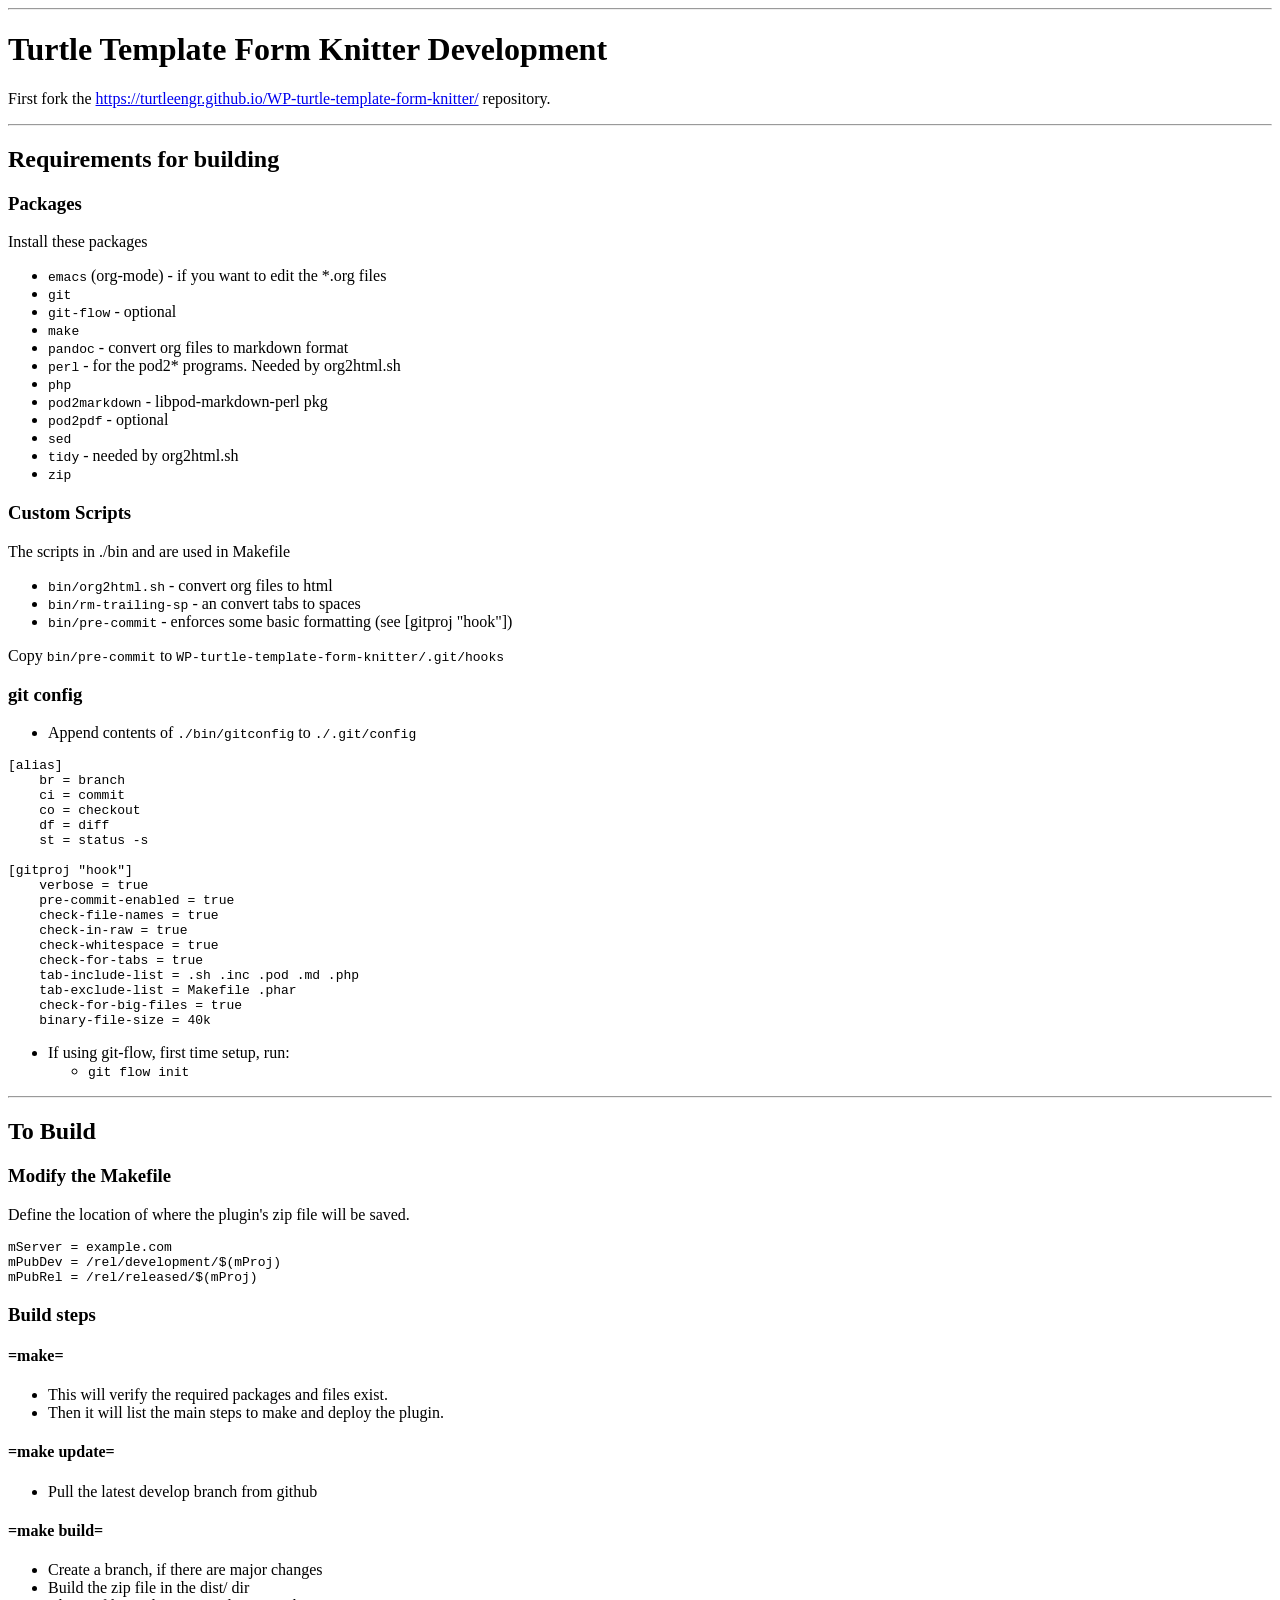
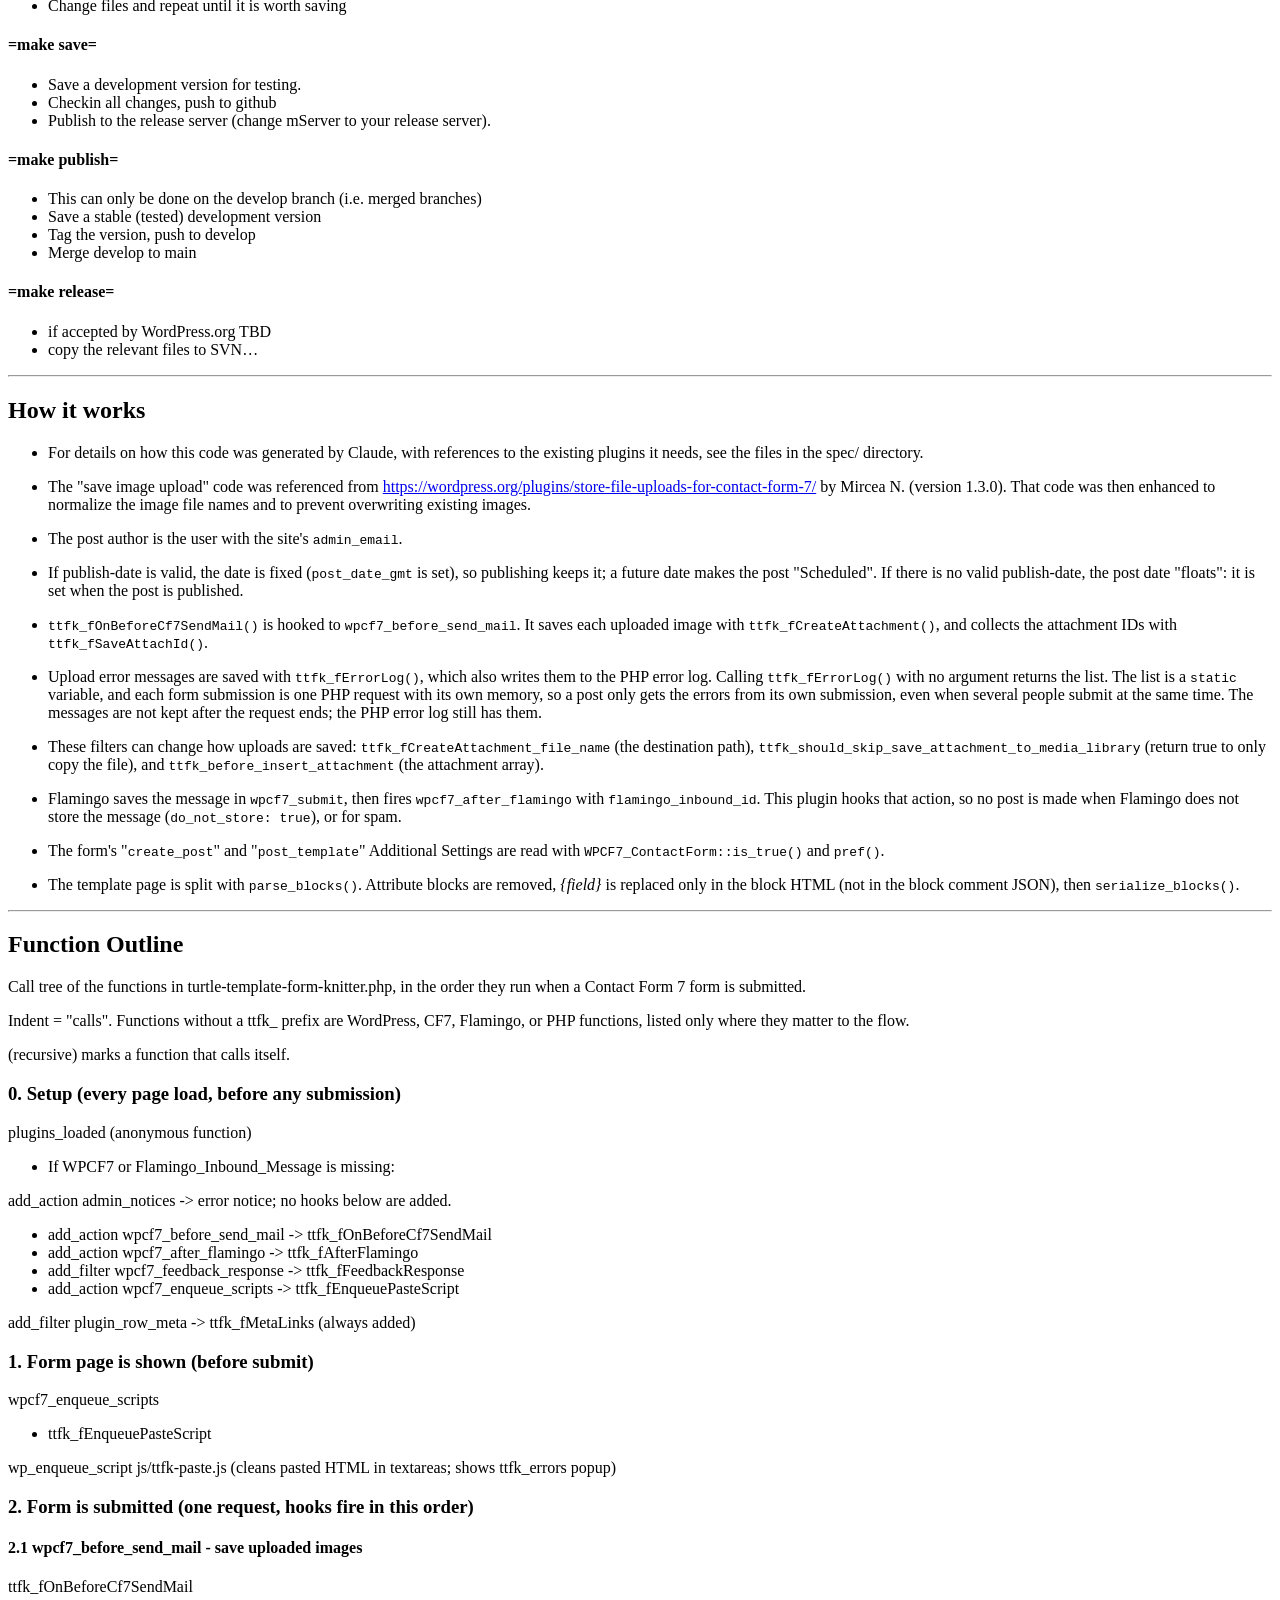
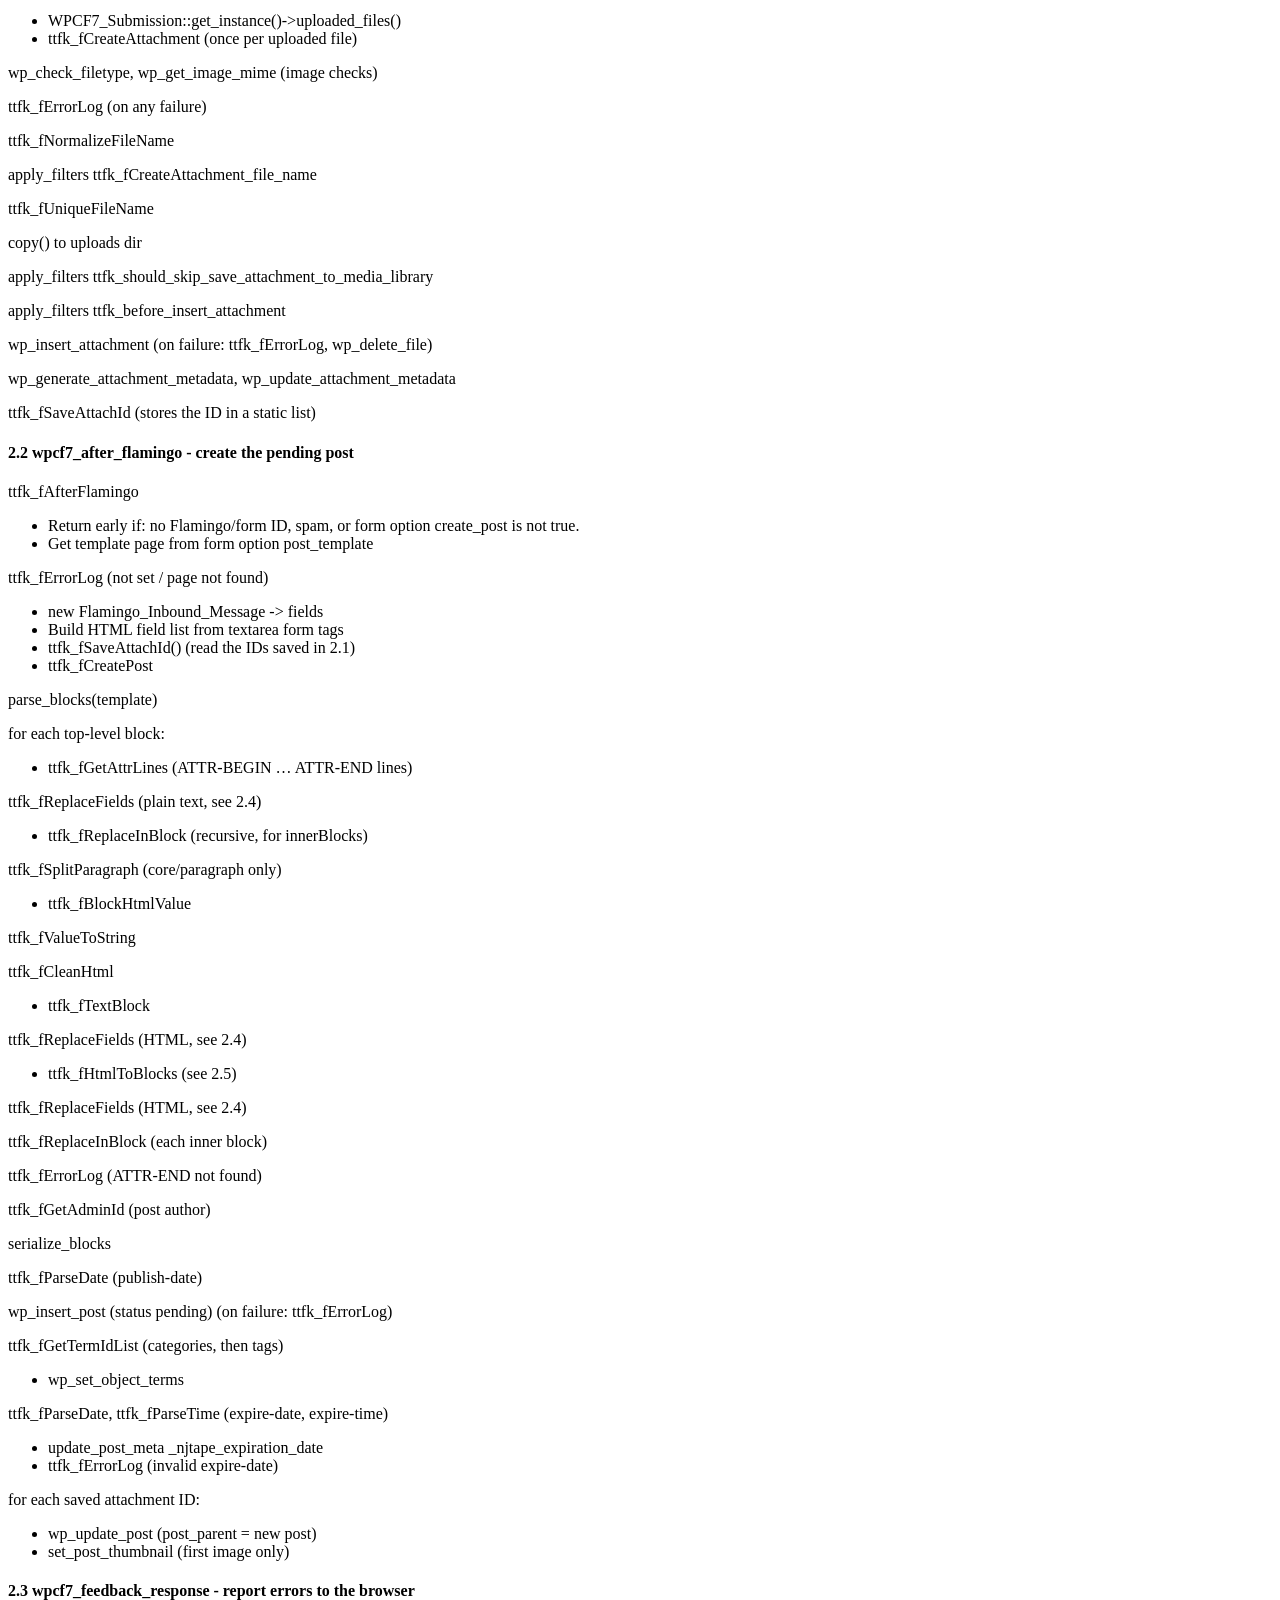
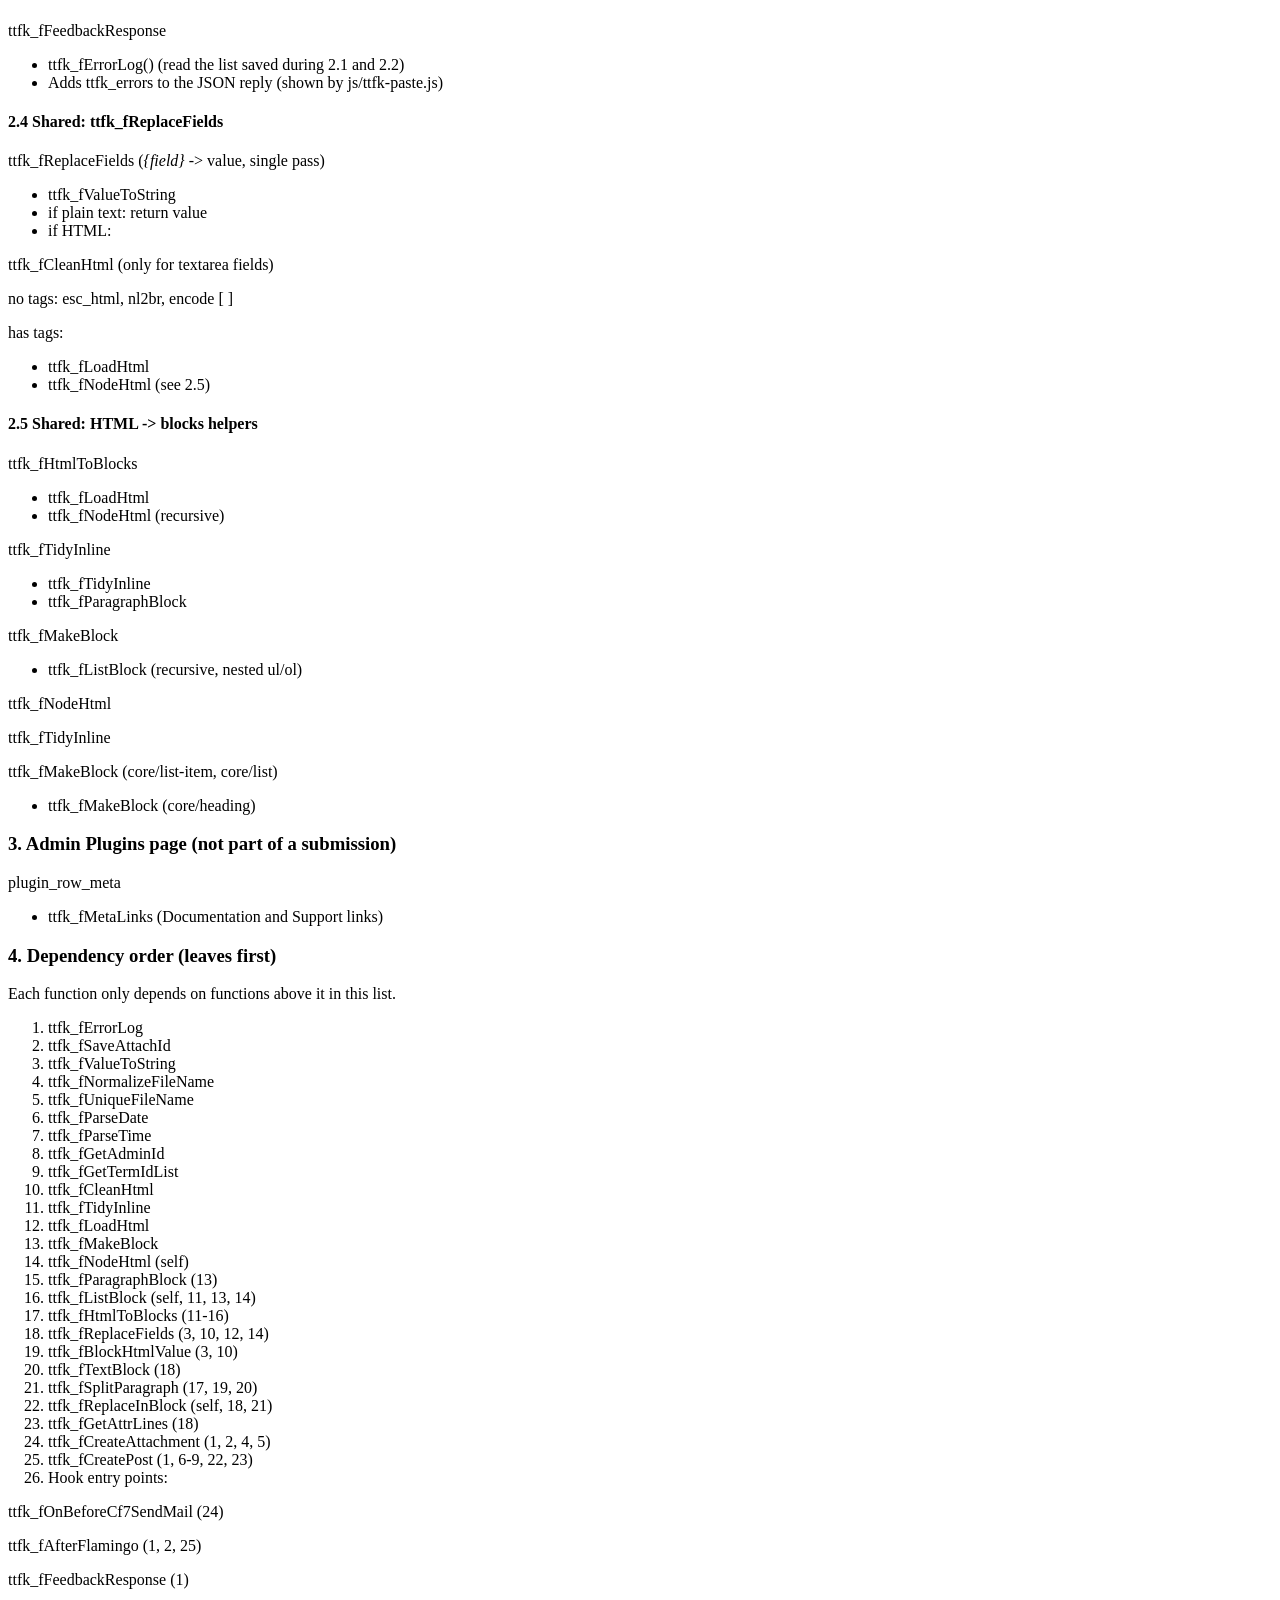
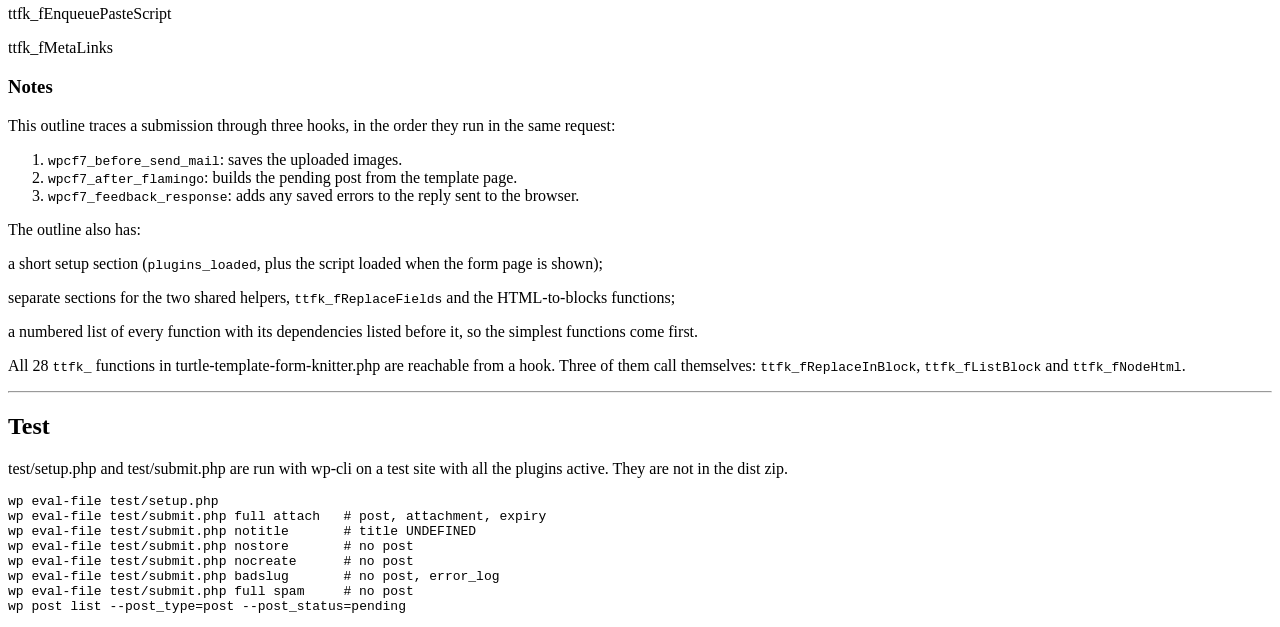
==== docs/development.html @ e7d30ec1 "Updated" ====
<!DOCTYPE html>
<html xmlns="http://www.w3.org/1999/xhtml">
<head>
  <meta http-equiv="Content-Type"
        content="text/html; charset=utf-8" />
  <title>Turtle Template Form Knitter Development</title>
  <link rel="stylesheet"
        href="doc.css" />
</head>
<body>
  <hr />
  <h1 id="turtle-template-form-knitter-development">Turtle Template Form Knitter Development</h1>
  <p>First fork the <a href=
  "https://turtleengr.github.io/WP-turtle-template-form-knitter/">https://turtleengr.github.io/WP-turtle-template-form-knitter/</a>
  repository.</p>
  <hr />
  <h2 id="requirements-for-building">Requirements for building</h2>
  <h3 id="packages">Packages</h3>
  <p>Install these packages</p>
  <ul>
    <li><code class="verbatim">emacs</code> (org-mode) - if you want to edit
    the *.org files</li>
    <li><code class="verbatim">git</code></li>
    <li><code class="verbatim">git-flow</code> - optional</li>
    <li><code class="verbatim">make</code></li>
    <li><code class="verbatim">pandoc</code> - convert org files to markdown
    format</li>
    <li><code class="verbatim">perl</code> - for the pod2* programs. Needed
    by org2html.sh</li>
    <li><code class="verbatim">php</code></li>
    <li><code class="verbatim">pod2markdown</code> - libpod-markdown-perl
    pkg</li>
    <li><code class="verbatim">pod2pdf</code> - optional</li>
    <li><code class="verbatim">sed</code></li>
    <li><code class="verbatim">tidy</code> - needed by org2html.sh</li>
    <li><code class="verbatim">zip</code></li>
  </ul>
  <h3 id="custom-scripts">Custom Scripts</h3>
  <p>The scripts in ./bin and are used in Makefile</p>
  <ul>
    <li><code class="verbatim">bin/org2html.sh</code> - convert org files to
    html</li>
    <li><code class="verbatim">bin/rm-trailing-sp</code> - an convert tabs to
    spaces</li>
    <li><code class="verbatim">bin/pre-commit</code> - enforces some basic
    formatting (see [gitproj "hook"])</li>
  </ul>
  <p>Copy <code class="verbatim">bin/pre-commit</code> to <code class=
  "verbatim">WP-turtle-template-form-knitter/.git/hooks</code></p>
  <h3 id="git-config">git config</h3>
  <ul>
    <li>Append contents of <code class="verbatim">./bin/gitconfig</code> to
    <code class="verbatim">./.git/config</code></li>
  </ul>
  <pre class="example"><code>[alias]
    br = branch
    ci = commit
    co = checkout
    df = diff
    st = status -s

[gitproj "hook"]
    verbose = true
    pre-commit-enabled = true
    check-file-names = true
    check-in-raw = true
    check-whitespace = true
    check-for-tabs = true
    tab-include-list = .sh .inc .pod .md .php
    tab-exclude-list = Makefile .phar
    check-for-big-files = true
    binary-file-size = 40k
</code></pre>
  <ul>
    <li>If using git-flow, first time setup, run:
      <ul>
        <li><code class="verbatim">git flow init</code></li>
      </ul>
    </li>
  </ul>
  <hr />
  <h2 id="to-build">To Build</h2>
  <h3 id="modify-the-makefile">Modify the Makefile</h3>
  <p>Define the location of where the plugin's zip file will be saved.</p>
  <pre class="example"><code>mServer = example.com
mPubDev = /rel/development/$(mProj)
mPubRel = /rel/released/$(mProj)
</code></pre>
  <h3 id="build-steps">Build steps</h3>
  <h4>=make=</h4>
  <ul>
    <li>This will verify the required packages and files exist.</li>
    <li>Then it will list the main steps to make and deploy the plugin.</li>
  </ul>
  <h4>=make update=</h4>
  <ul>
    <li>Pull the latest develop branch from github</li>
  </ul>
  <h4>=make build=</h4>
  <ul>
    <li>Create a branch, if there are major changes</li>
    <li>Build the zip file in the dist/ dir</li>
    <li>Change files and repeat until it is worth saving</li>
  </ul>
  <h4>=make save=</h4>
  <ul>
    <li>Save a development version for testing.</li>
    <li>Checkin all changes, push to github</li>
    <li>Publish to the release server (change mServer to your release
    server).</li>
  </ul>
  <h4>=make publish=</h4>
  <ul>
    <li>This can only be done on the develop branch (i.e. merged
    branches)</li>
    <li>Save a stable (tested) development version</li>
    <li>Tag the version, push to develop</li>
    <li>Merge develop to main</li>
  </ul>
  <h4>=make release=</h4>
  <ul>
    <li>if accepted by WordPress.org TBD</li>
    <li>copy the relevant files to SVN…</li>
  </ul>
  <hr />
  <h2 id="how-it-works">How it works</h2>
  <ul>
    <li>
      <p>For details on how this code was generated by Claude, with
      references to the existing plugins it needs, see the files in the spec/
      directory.</p>
    </li>
    <li>
      <p>The "save image upload" code was referenced from <a href=
      "https://wordpress.org/plugins/store-file-uploads-for-contact-form-7/">https://wordpress.org/plugins/store-file-uploads-for-contact-form-7/</a>
      by Mircea N. (version 1.3.0). That code was then enhanced to normalize
      the image file names and to prevent overwriting existing images.</p>
    </li>
    <li>
      <p>The post author is the user with the site's <code class=
      "verbatim">admin_email</code>.</p>
    </li>
    <li>
      <p>If publish-date is valid, the date is fixed (<code class=
      "verbatim">post_date_gmt</code> is set), so publishing keeps it; a
      future date makes the post "Scheduled". If there is no valid
      publish-date, the post date "floats": it is set when the post is
      published.</p>
    </li>
    <li>
      <p><code class="verbatim">ttfk_fOnBeforeCf7SendMail()</code> is hooked
      to <code class="verbatim">wpcf7_before_send_mail</code>. It saves each
      uploaded image with <code class=
      "verbatim">ttfk_fCreateAttachment()</code>, and collects the attachment
      IDs with <code class="verbatim">ttfk_fSaveAttachId()</code>.</p>
    </li>
    <li>
      <p>Upload error messages are saved with <code class=
      "verbatim">ttfk_fErrorLog()</code>, which also writes them to the PHP
      error log. Calling <code class="verbatim">ttfk_fErrorLog()</code> with
      no argument returns the list. The list is a <code class=
      "verbatim">static</code> variable, and each form submission is one PHP
      request with its own memory, so a post only gets the errors from its
      own submission, even when several people submit at the same time. The
      messages are not kept after the request ends; the PHP error log still
      has them.</p>
    </li>
    <li>
      <p>These filters can change how uploads are saved: <code class=
      "verbatim">ttfk_fCreateAttachment_file_name</code> (the destination
      path), <code class=
      "verbatim">ttfk_should_skip_save_attachment_to_media_library</code>
      (return true to only copy the file), and <code class=
      "verbatim">ttfk_before_insert_attachment</code> (the attachment
      array).</p>
    </li>
    <li>
      <p>Flamingo saves the message in <code class=
      "verbatim">wpcf7_submit</code>, then fires <code class=
      "verbatim">wpcf7_after_flamingo</code> with <code class=
      "verbatim">flamingo_inbound_id</code>. This plugin hooks that action,
      so no post is made when Flamingo does not store the message
      (<code class="verbatim">do_not_store: true</code>), or for spam.</p>
    </li>
    <li>
      <p>The form's "<code class="verbatim">create_post</code>" and
      "<code class="verbatim">post_template</code>" Additional Settings are
      read with <code class="verbatim">WPCF7_ContactForm::is_true()</code>
      and <code class="verbatim">pref()</code>.</p>
    </li>
    <li>
      <p>The template page is split with <code class=
      "verbatim">parse_blocks()</code>. Attribute blocks are removed,
      <cite>{field}</cite> is replaced only in the block HTML (not in the
      block comment JSON), then <code class=
      "verbatim">serialize_blocks()</code>.</p>
    </li>
  </ul>
  <hr />
  <h2 id="function-outline">Function Outline</h2>
  <p>Call tree of the functions in turtle-template-form-knitter.php, in the order they run
  when a Contact Form 7 form is submitted.</p>
  <p>Indent = "calls". Functions without a ttfk_ prefix are WordPress, CF7,
  Flamingo, or PHP functions, listed only where they matter to the flow.</p>
  <p>(recursive) marks a function that calls itself.</p>
  <h3 id="setup-every-page-load-before-any-submission">0. Setup (every page
  load, before any submission)</h3>
  <p>plugins_loaded (anonymous function)</p>
  <ul>
    <li>If WPCF7 or Flamingo_Inbound_Message is missing:</li>
  </ul>
  <p>add_action admin_notices -&gt; error notice; no hooks below are
  added.</p>
  <ul>
    <li>add_action wpcf7_before_send_mail -&gt;
    ttfk_fOnBeforeCf7SendMail</li>
    <li>add_action wpcf7_after_flamingo -&gt; ttfk_fAfterFlamingo</li>
    <li>add_filter wpcf7_feedback_response -&gt; ttfk_fFeedbackResponse</li>
    <li>add_action wpcf7_enqueue_scripts -&gt; ttfk_fEnqueuePasteScript</li>
  </ul>
  <p>add_filter plugin_row_meta -&gt; ttfk_fMetaLinks (always added)</p>
  <h3 id="form-page-is-shown-before-submit">1. Form page is shown (before
  submit)</h3>
  <p>wpcf7_enqueue_scripts</p>
  <ul>
    <li>ttfk_fEnqueuePasteScript</li>
  </ul>
  <p>wp_enqueue_script js/ttfk-paste.js (cleans pasted HTML in textareas;
  shows ttfk_errors popup)</p>
  <h3 id="form-is-submitted-one-request-hooks-fire-in-this-order">2. Form is
  submitted (one request, hooks fire in this order)</h3>
  <h4>2.1 wpcf7_before_send_mail - save uploaded images</h4>
  <p>ttfk_fOnBeforeCf7SendMail</p>
  <ul>
    <li>WPCF7_Submission::get_instance()-&gt;uploaded_files()</li>
    <li>ttfk_fCreateAttachment (once per uploaded file)</li>
  </ul>
  <p>wp_check_filetype, wp_get_image_mime (image checks)</p>
  <p>ttfk_fErrorLog (on any failure)</p>
  <p>ttfk_fNormalizeFileName</p>
  <p>apply_filters ttfk_fCreateAttachment_file_name</p>
  <p>ttfk_fUniqueFileName</p>
  <p>copy() to uploads dir</p>
  <p>apply_filters ttfk_should_skip_save_attachment_to_media_library</p>
  <p>apply_filters ttfk_before_insert_attachment</p>
  <p>wp_insert_attachment (on failure: ttfk_fErrorLog, wp_delete_file)</p>
  <p>wp_generate_attachment_metadata, wp_update_attachment_metadata</p>
  <p>ttfk_fSaveAttachId (stores the ID in a static list)</p>
  <h4>2.2 wpcf7_after_flamingo - create the pending post</h4>
  <p>ttfk_fAfterFlamingo</p>
  <ul>
    <li>Return early if: no Flamingo/form ID, spam, or form option
    create_post is not true.</li>
    <li>Get template page from form option post_template</li>
  </ul>
  <p>ttfk_fErrorLog (not set / page not found)</p>
  <ul>
    <li>new Flamingo_Inbound_Message -&gt; fields</li>
    <li>Build HTML field list from textarea form tags</li>
    <li>ttfk_fSaveAttachId() (read the IDs saved in 2.1)</li>
    <li>ttfk_fCreatePost</li>
  </ul>
  <p>parse_blocks(template)</p>
  <p>for each top-level block:</p>
  <ul>
    <li>ttfk_fGetAttrLines (ATTR-BEGIN … ATTR-END lines)</li>
  </ul>
  <p>ttfk_fReplaceFields (plain text, see 2.4)</p>
  <ul>
    <li>ttfk_fReplaceInBlock (recursive, for innerBlocks)</li>
  </ul>
  <p>ttfk_fSplitParagraph (core/paragraph only)</p>
  <ul>
    <li>ttfk_fBlockHtmlValue</li>
  </ul>
  <p>ttfk_fValueToString</p>
  <p>ttfk_fCleanHtml</p>
  <ul>
    <li>ttfk_fTextBlock</li>
  </ul>
  <p>ttfk_fReplaceFields (HTML, see 2.4)</p>
  <ul>
    <li>ttfk_fHtmlToBlocks (see 2.5)</li>
  </ul>
  <p>ttfk_fReplaceFields (HTML, see 2.4)</p>
  <p>ttfk_fReplaceInBlock (each inner block)</p>
  <p>ttfk_fErrorLog (ATTR-END not found)</p>
  <p>ttfk_fGetAdminId (post author)</p>
  <p>serialize_blocks</p>
  <p>ttfk_fParseDate (publish-date)</p>
  <p>wp_insert_post (status pending) (on failure: ttfk_fErrorLog)</p>
  <p>ttfk_fGetTermIdList (categories, then tags)</p>
  <ul>
    <li>wp_set_object_terms</li>
  </ul>
  <p>ttfk_fParseDate, ttfk_fParseTime (expire-date, expire-time)</p>
  <ul>
    <li>update_post_meta _njtape_expiration_date</li>
    <li>ttfk_fErrorLog (invalid expire-date)</li>
  </ul>
  <p>for each saved attachment ID:</p>
  <ul>
    <li>wp_update_post (post_parent = new post)</li>
    <li>set_post_thumbnail (first image only)</li>
  </ul>
  <h4>2.3 wpcf7_feedback_response - report errors to the browser</h4>
  <p>ttfk_fFeedbackResponse</p>
  <ul>
    <li>ttfk_fErrorLog() (read the list saved during 2.1 and 2.2)</li>
    <li>Adds ttfk_errors to the JSON reply (shown by js/ttfk-paste.js)</li>
  </ul>
  <h4>2.4 Shared: ttfk_fReplaceFields</h4>
  <p>ttfk_fReplaceFields (<cite>{field}</cite> -&gt; value, single pass)</p>
  <ul>
    <li>ttfk_fValueToString</li>
    <li>if plain text: return value</li>
    <li>if HTML:</li>
  </ul>
  <p>ttfk_fCleanHtml (only for textarea fields)</p>
  <p>no tags: esc_html, nl2br, encode [ ]</p>
  <p>has tags:</p>
  <ul>
    <li>ttfk_fLoadHtml</li>
    <li>ttfk_fNodeHtml (see 2.5)</li>
  </ul>
  <h4>2.5 Shared: HTML -&gt; blocks helpers</h4>
  <p>ttfk_fHtmlToBlocks</p>
  <ul>
    <li>ttfk_fLoadHtml</li>
    <li>ttfk_fNodeHtml (recursive)</li>
  </ul>
  <p>ttfk_fTidyInline</p>
  <ul>
    <li>ttfk_fTidyInline</li>
    <li>ttfk_fParagraphBlock</li>
  </ul>
  <p>ttfk_fMakeBlock</p>
  <ul>
    <li>ttfk_fListBlock (recursive, nested ul/ol)</li>
  </ul>
  <p>ttfk_fNodeHtml</p>
  <p>ttfk_fTidyInline</p>
  <p>ttfk_fMakeBlock (core/list-item, core/list)</p>
  <ul>
    <li>ttfk_fMakeBlock (core/heading)</li>
  </ul>
  <h3 id="admin-plugins-page-not-part-of-a-submission">3. Admin Plugins page
  (not part of a submission)</h3>
  <p>plugin_row_meta</p>
  <ul>
    <li>ttfk_fMetaLinks (Documentation and Support links)</li>
  </ul>
  <h3 id="dependency-order-leaves-first">4. Dependency order (leaves
  first)</h3>
  <p>Each function only depends on functions above it in this list.</p>
  <ol>
    <li>ttfk_fErrorLog</li>
    <li>ttfk_fSaveAttachId</li>
    <li>ttfk_fValueToString</li>
    <li>ttfk_fNormalizeFileName</li>
    <li>ttfk_fUniqueFileName</li>
    <li>ttfk_fParseDate</li>
    <li>ttfk_fParseTime</li>
    <li>ttfk_fGetAdminId</li>
    <li>ttfk_fGetTermIdList</li>
    <li>ttfk_fCleanHtml</li>
    <li>ttfk_fTidyInline</li>
    <li>ttfk_fLoadHtml</li>
    <li>ttfk_fMakeBlock</li>
    <li>ttfk_fNodeHtml (self)</li>
    <li>ttfk_fParagraphBlock (13)</li>
    <li>ttfk_fListBlock (self, 11, 13, 14)</li>
    <li>ttfk_fHtmlToBlocks (11-16)</li>
    <li>ttfk_fReplaceFields (3, 10, 12, 14)</li>
    <li>ttfk_fBlockHtmlValue (3, 10)</li>
    <li>ttfk_fTextBlock (18)</li>
    <li>ttfk_fSplitParagraph (17, 19, 20)</li>
    <li>ttfk_fReplaceInBlock (self, 18, 21)</li>
    <li>ttfk_fGetAttrLines (18)</li>
    <li>ttfk_fCreateAttachment (1, 2, 4, 5)</li>
    <li>ttfk_fCreatePost (1, 6-9, 22, 23)</li>
    <li>Hook entry points:</li>
  </ol>
  <p>ttfk_fOnBeforeCf7SendMail (24)</p>
  <p>ttfk_fAfterFlamingo (1, 2, 25)</p>
  <p>ttfk_fFeedbackResponse (1)</p>
  <p>ttfk_fEnqueuePasteScript</p>
  <p>ttfk_fMetaLinks</p>
  <h3 id="notes">Notes</h3>
  <p>This outline traces a submission through three hooks, in the order they
  run in the same request:</p>
  <ol>
    <li><code class="verbatim">wpcf7_before_send_mail</code>: saves the
    uploaded images.</li>
    <li><code class="verbatim">wpcf7_after_flamingo</code>: builds the
    pending post from the template page.</li>
    <li><code class="verbatim">wpcf7_feedback_response</code>: adds any saved
    errors to the reply sent to the browser.</li>
  </ol>
  <p>The outline also has:</p>
  <p>a short setup section (<code class="verbatim">plugins_loaded</code>,
  plus the script loaded when the form page is shown);</p>
  <p>separate sections for the two shared helpers, <code class=
  "verbatim">ttfk_fReplaceFields</code> and the HTML-to-blocks functions;</p>
  <p>a numbered list of every function with its dependencies listed before
  it, so the simplest functions come first.</p>
  <p>All 28 <code class="verbatim">ttfk_</code> functions in
  turtle-template-form-knitter.php are reachable from a hook. Three of them call
  themselves: <code class="verbatim">ttfk_fReplaceInBlock</code>,
  <code class="verbatim">ttfk_fListBlock</code> and <code class=
  "verbatim">ttfk_fNodeHtml</code>.</p>
  <hr />
  <h2 id="test">Test</h2>
  <p>test/setup.php and test/submit.php are run with wp-cli on a test site
  with all the plugins active. They are not in the dist zip.</p>
  <div class="sourceCode"
       id="cb3">
    <pre class="sourceCode bash"><code class="sourceCode bash"><span id=
    "cb3-1"><a href="#cb3-1"
   aria-hidden="true"
   tabindex="-1"></a><span class=
   "ex">wp</span> eval-file test/setup.php</span>
<span id="cb3-2"><a href="#cb3-2"
   aria-hidden="true"
   tabindex="-1"></a><span class=
   "ex">wp</span> eval-file test/submit.php full attach   <span class=
   "co"># post, attachment, expiry</span></span>
<span id="cb3-3"><a href="#cb3-3"
   aria-hidden="true"
   tabindex="-1"></a><span class=
   "ex">wp</span> eval-file test/submit.php notitle       <span class=
   "co"># title UNDEFINED</span></span>
<span id="cb3-4"><a href="#cb3-4"
   aria-hidden="true"
   tabindex="-1"></a><span class=
   "ex">wp</span> eval-file test/submit.php nostore       <span class=
   "co"># no post</span></span>
<span id="cb3-5"><a href="#cb3-5"
   aria-hidden="true"
   tabindex="-1"></a><span class=
   "ex">wp</span> eval-file test/submit.php nocreate      <span class=
   "co"># no post</span></span>
<span id="cb3-6"><a href="#cb3-6"
   aria-hidden="true"
   tabindex="-1"></a><span class=
   "ex">wp</span> eval-file test/submit.php badslug       <span class=
   "co"># no post, error_log</span></span>
<span id="cb3-7"><a href="#cb3-7"
   aria-hidden="true"
   tabindex="-1"></a><span class=
   "ex">wp</span> eval-file test/submit.php full spam     <span class=
   "co"># no post</span></span>
<span id="cb3-8"><a href="#cb3-8"
   aria-hidden="true"
   tabindex="-1"></a><span class="ex">wp</span> post list <span class=
   "at">--post_type</span><span class="op">=</span>post <span class=
   "at">--post_status</span><span class=
   "op">=</span>pending</span></code></pre>
  </div>
</body>
</html>
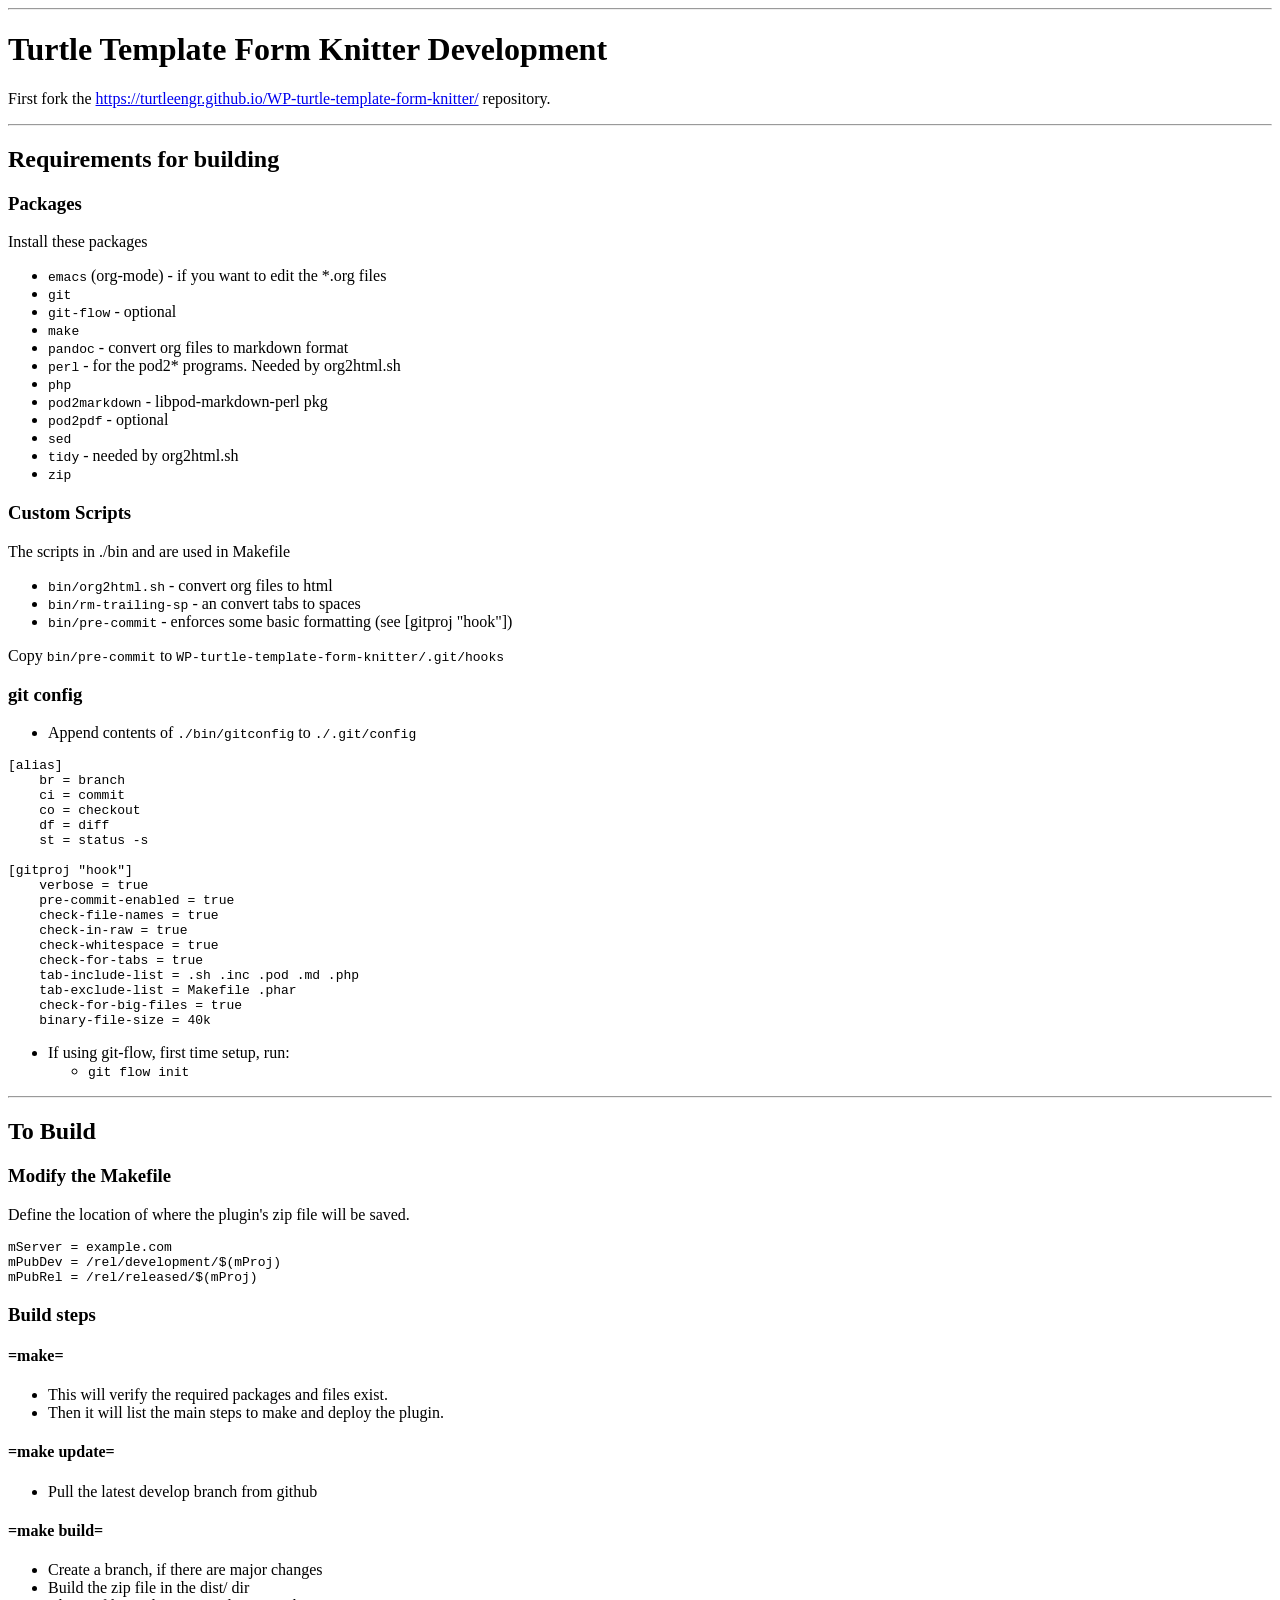
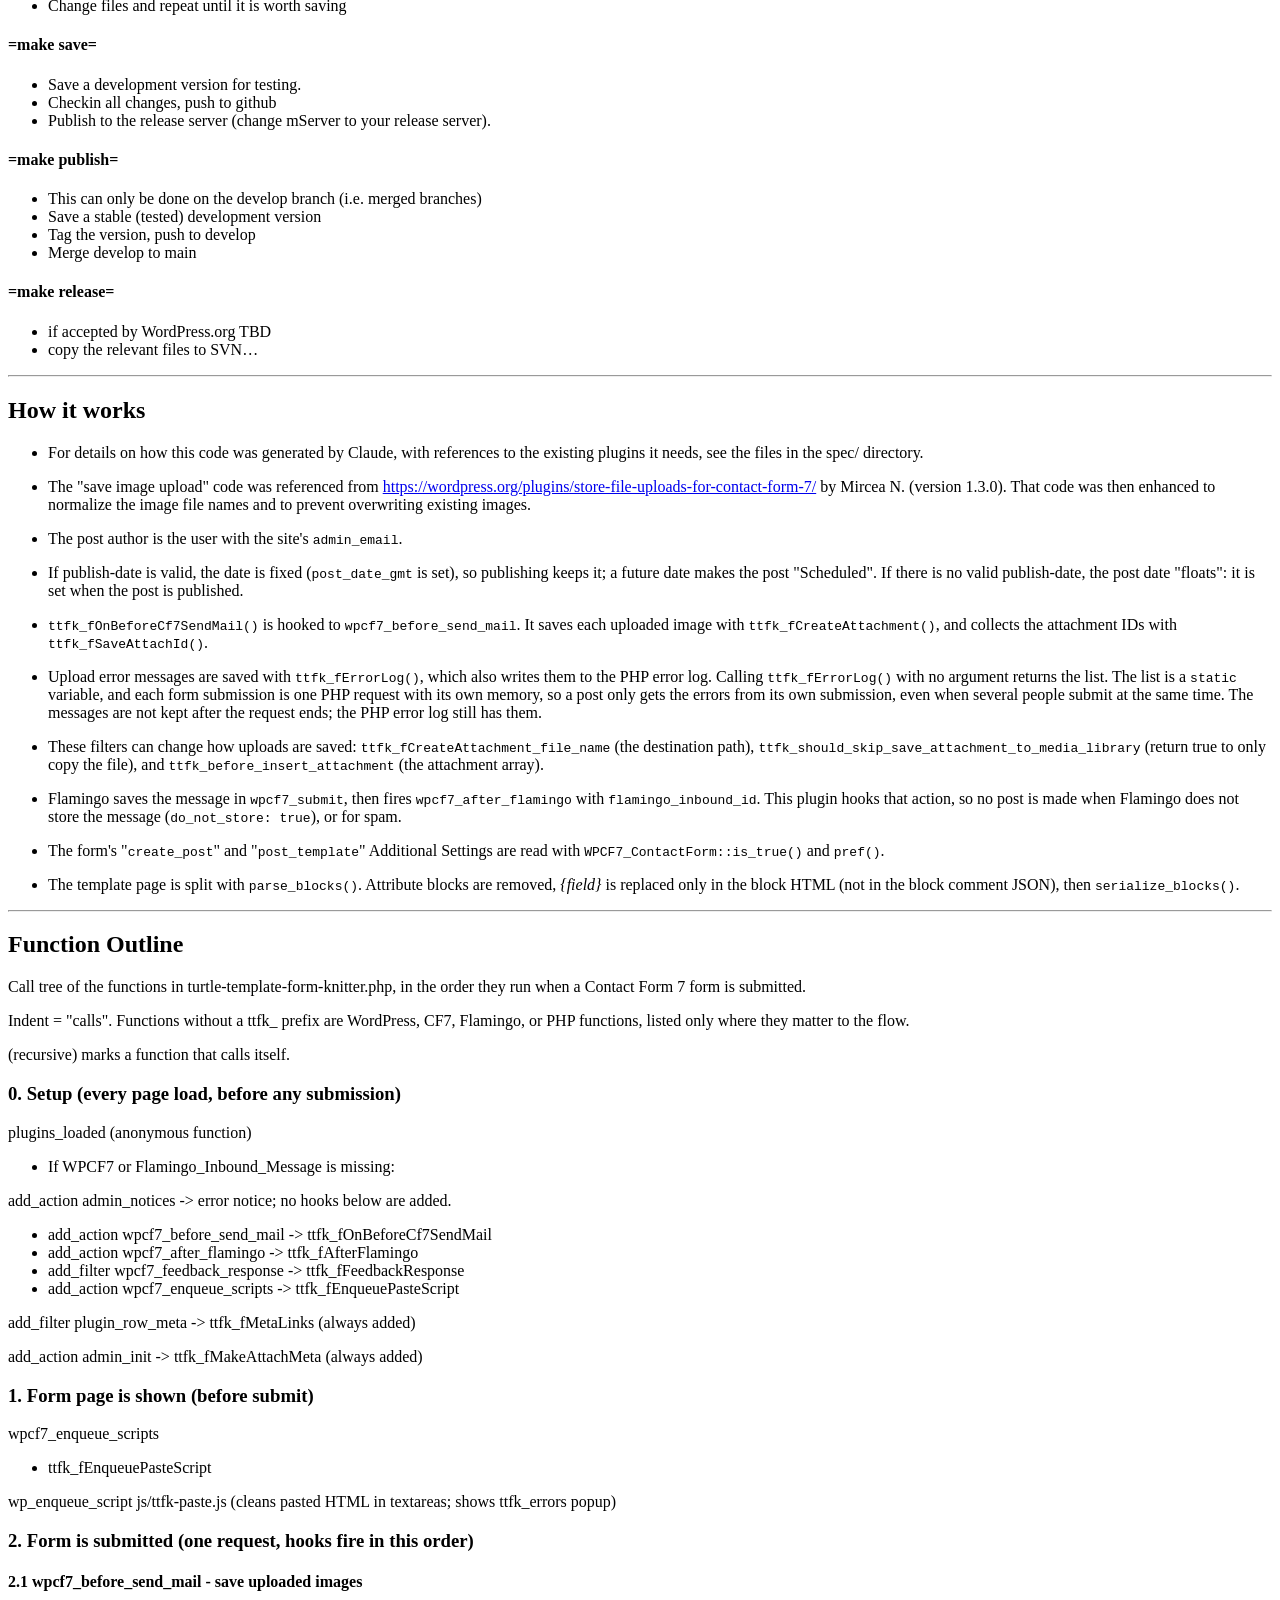
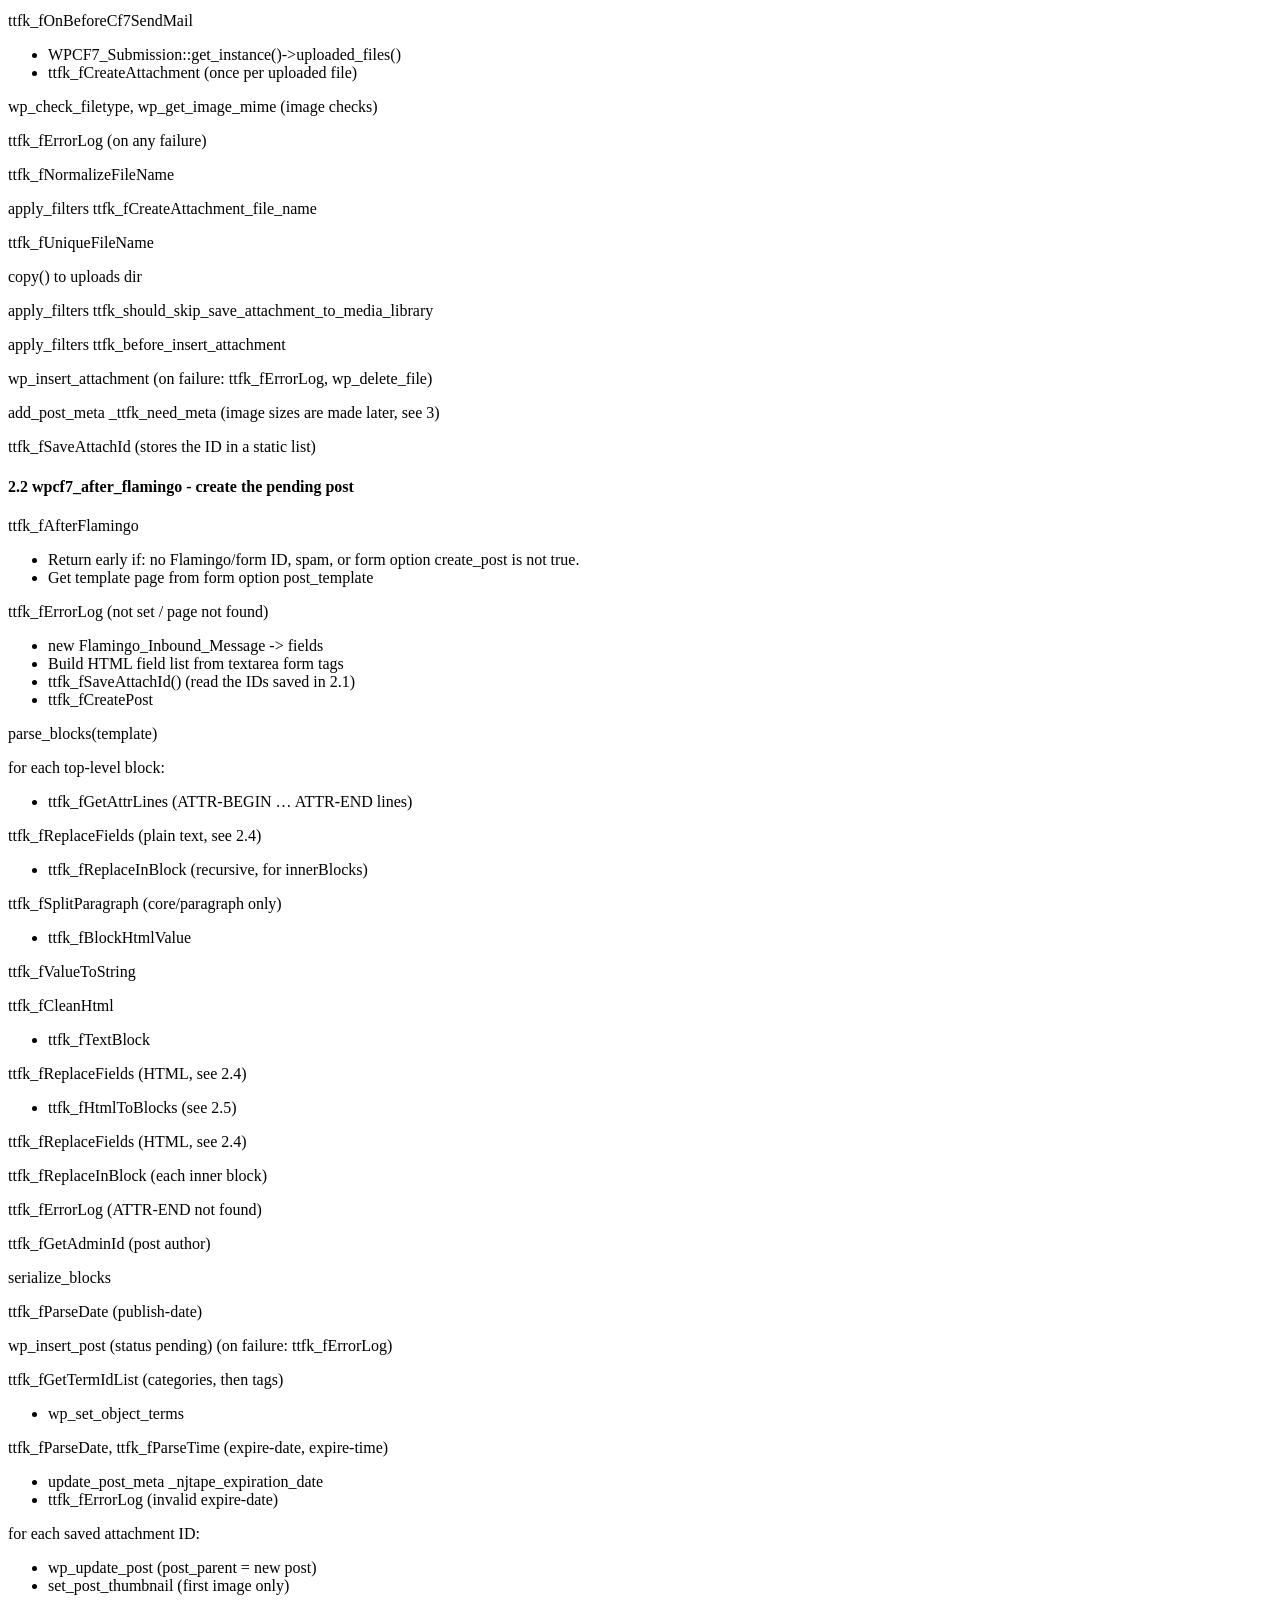
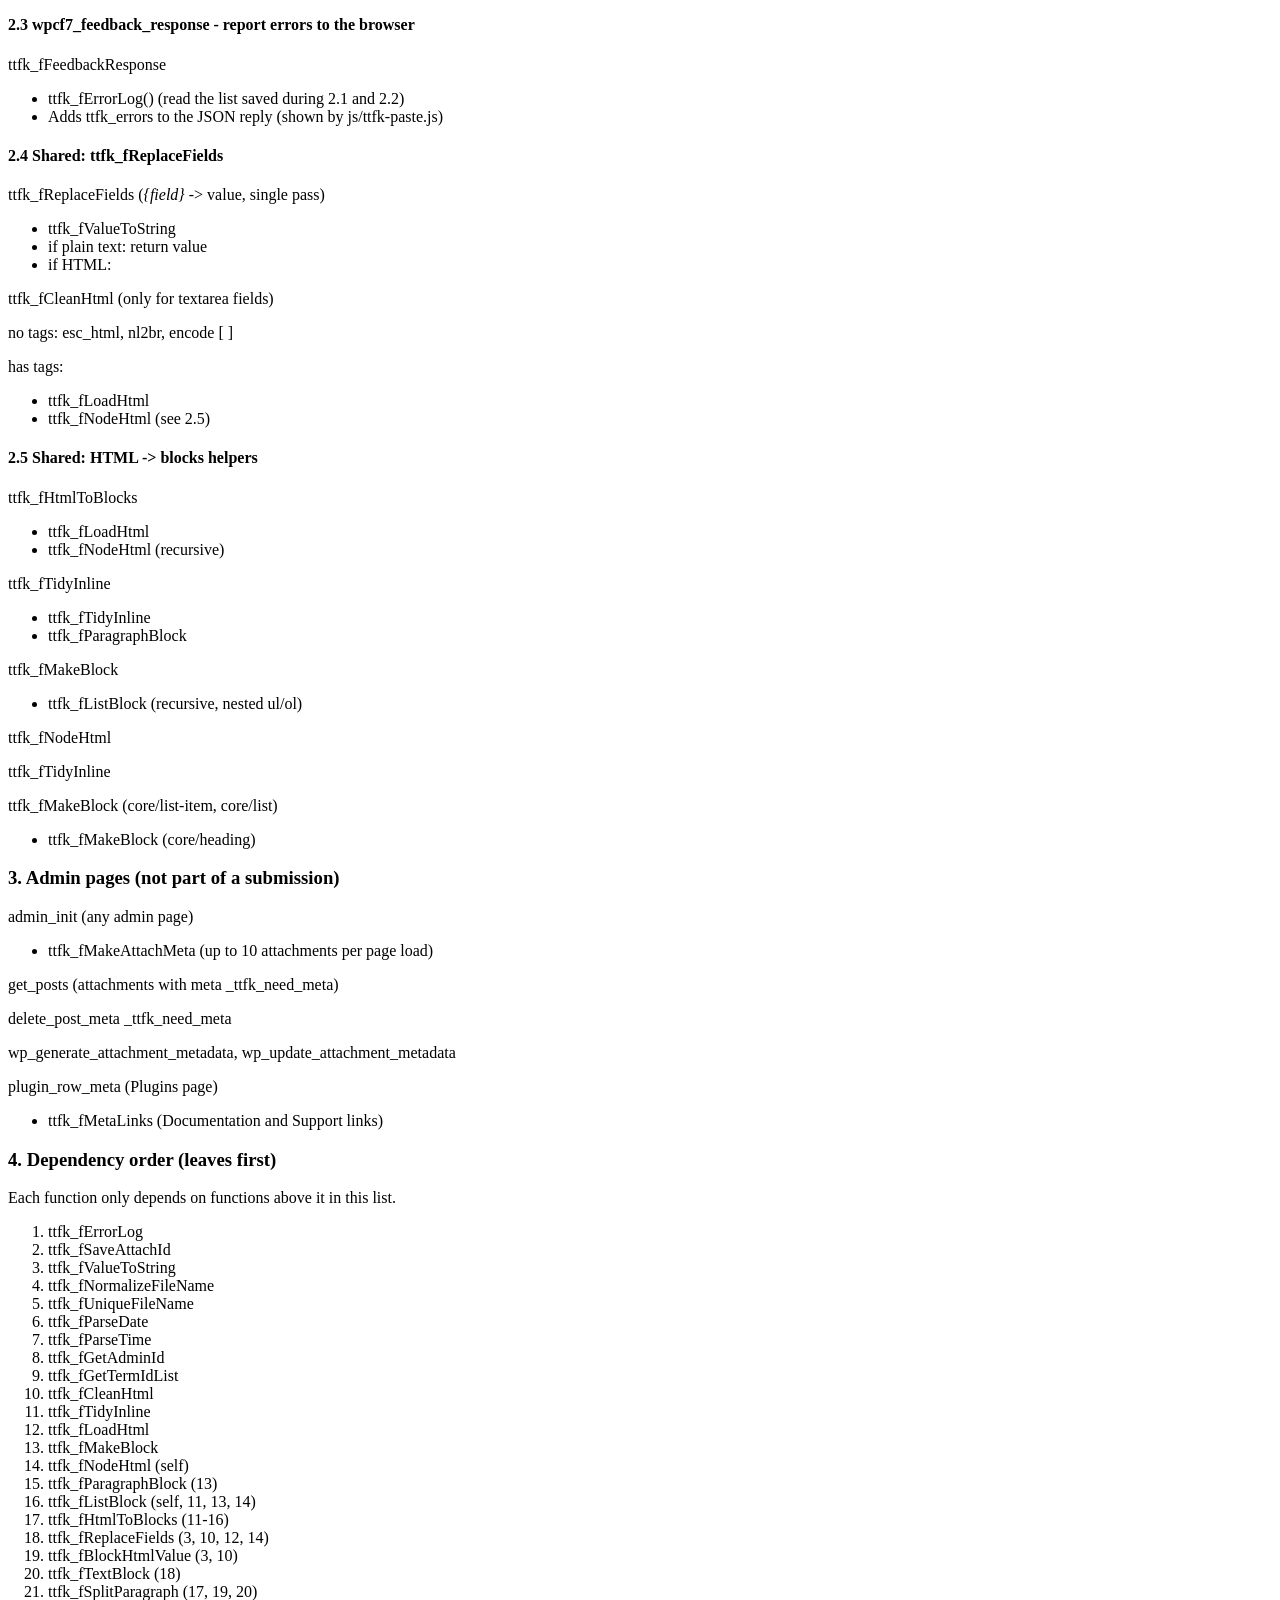
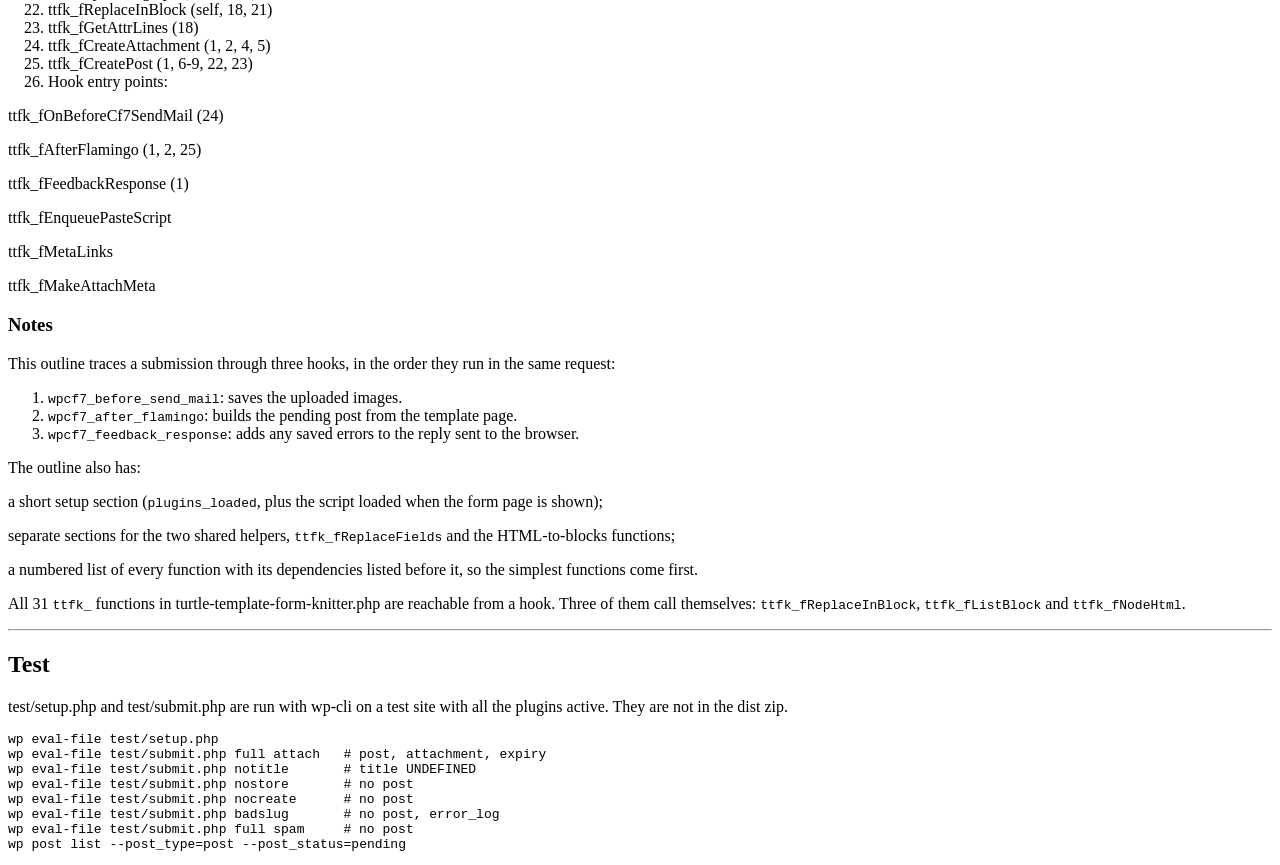
==== commit ac29a96c: "Updated" ====
--- a/docs/development.html
+++ b/docs/development.html
@@ -9,7 +9,8 @@
 </head>
 <body>
   <hr />
-  <h1 id="turtle-template-form-knitter-development">Turtle Template Form Knitter Development</h1>
+  <h1 id="turtle-template-form-knitter-development">Turtle Template Form
+  Knitter Development</h1>
   <p>First fork the <a href=
   "https://turtleengr.github.io/WP-turtle-template-form-knitter/">https://turtleengr.github.io/WP-turtle-template-form-knitter/</a>
   repository.</p>
@@ -198,8 +199,8 @@
   </ul>
   <hr />
   <h2 id="function-outline">Function Outline</h2>
-  <p>Call tree of the functions in turtle-template-form-knitter.php, in the order they run
-  when a Contact Form 7 form is submitted.</p>
+  <p>Call tree of the functions in turtle-template-form-knitter.php, in the
+  order they run when a Contact Form 7 form is submitted.</p>
   <p>Indent = "calls". Functions without a ttfk_ prefix are WordPress, CF7,
   Flamingo, or PHP functions, listed only where they matter to the flow.</p>
   <p>(recursive) marks a function that calls itself.</p>
@@ -219,6 +220,7 @@
     <li>add_action wpcf7_enqueue_scripts -&gt; ttfk_fEnqueuePasteScript</li>
   </ul>
   <p>add_filter plugin_row_meta -&gt; ttfk_fMetaLinks (always added)</p>
+  <p>add_action admin_init -&gt; ttfk_fMakeAttachMeta (always added)</p>
   <h3 id="form-page-is-shown-before-submit">1. Form page is shown (before
   submit)</h3>
   <p>wpcf7_enqueue_scripts</p>
@@ -244,7 +246,7 @@
   <p>apply_filters ttfk_should_skip_save_attachment_to_media_library</p>
   <p>apply_filters ttfk_before_insert_attachment</p>
   <p>wp_insert_attachment (on failure: ttfk_fErrorLog, wp_delete_file)</p>
-  <p>wp_generate_attachment_metadata, wp_update_attachment_metadata</p>
+  <p>add_post_meta _ttfk_need_meta (image sizes are made later, see 3)</p>
   <p>ttfk_fSaveAttachId (stores the ID in a static list)</p>
   <h4>2.2 wpcf7_after_flamingo - create the pending post</h4>
   <p>ttfk_fAfterFlamingo</p>
@@ -344,9 +346,16 @@
   <ul>
     <li>ttfk_fMakeBlock (core/heading)</li>
   </ul>
-  <h3 id="admin-plugins-page-not-part-of-a-submission">3. Admin Plugins page
-  (not part of a submission)</h3>
-  <p>plugin_row_meta</p>
+  <h3 id="admin-pages-not-part-of-a-submission">3. Admin pages (not part of a
+  submission)</h3>
+  <p>admin_init (any admin page)</p>
+  <ul>
+    <li>ttfk_fMakeAttachMeta (up to 10 attachments per page load)</li>
+  </ul>
+  <p>get_posts (attachments with meta _ttfk_need_meta)</p>
+  <p>delete_post_meta _ttfk_need_meta</p>
+  <p>wp_generate_attachment_metadata, wp_update_attachment_metadata</p>
+  <p>plugin_row_meta (Plugins page)</p>
   <ul>
     <li>ttfk_fMetaLinks (Documentation and Support links)</li>
   </ul>
@@ -386,6 +395,7 @@
   <p>ttfk_fFeedbackResponse (1)</p>
   <p>ttfk_fEnqueuePasteScript</p>
   <p>ttfk_fMetaLinks</p>
+  <p>ttfk_fMakeAttachMeta</p>
   <h3 id="notes">Notes</h3>
   <p>This outline traces a submission through three hooks, in the order they
   run in the same request:</p>
@@ -404,9 +414,9 @@
   "verbatim">ttfk_fReplaceFields</code> and the HTML-to-blocks functions;</p>
   <p>a numbered list of every function with its dependencies listed before
   it, so the simplest functions come first.</p>
-  <p>All 28 <code class="verbatim">ttfk_</code> functions in
-  turtle-template-form-knitter.php are reachable from a hook. Three of them call
-  themselves: <code class="verbatim">ttfk_fReplaceInBlock</code>,
+  <p>All 31 <code class="verbatim">ttfk_</code> functions in
+  turtle-template-form-knitter.php are reachable from a hook. Three of them
+  call themselves: <code class="verbatim">ttfk_fReplaceInBlock</code>,
   <code class="verbatim">ttfk_fListBlock</code> and <code class=
   "verbatim">ttfk_fNodeHtml</code>.</p>
   <hr />
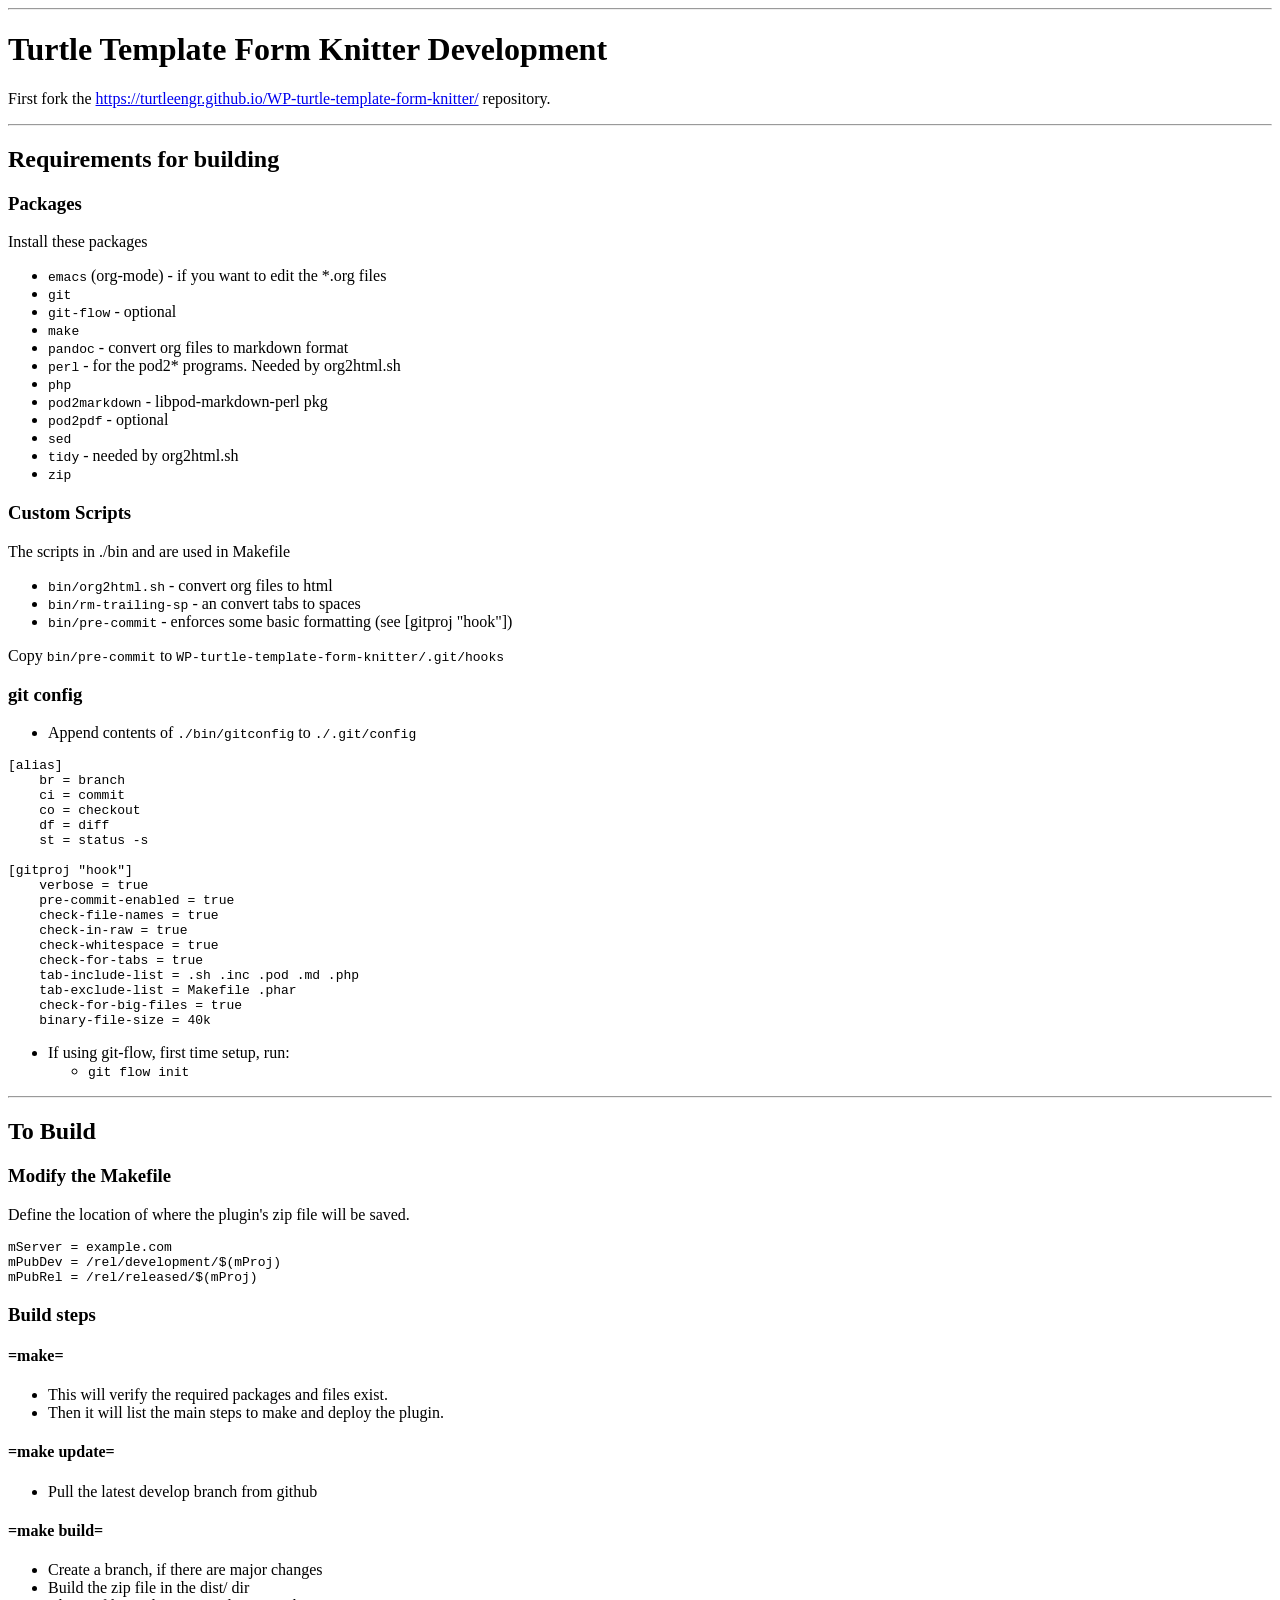
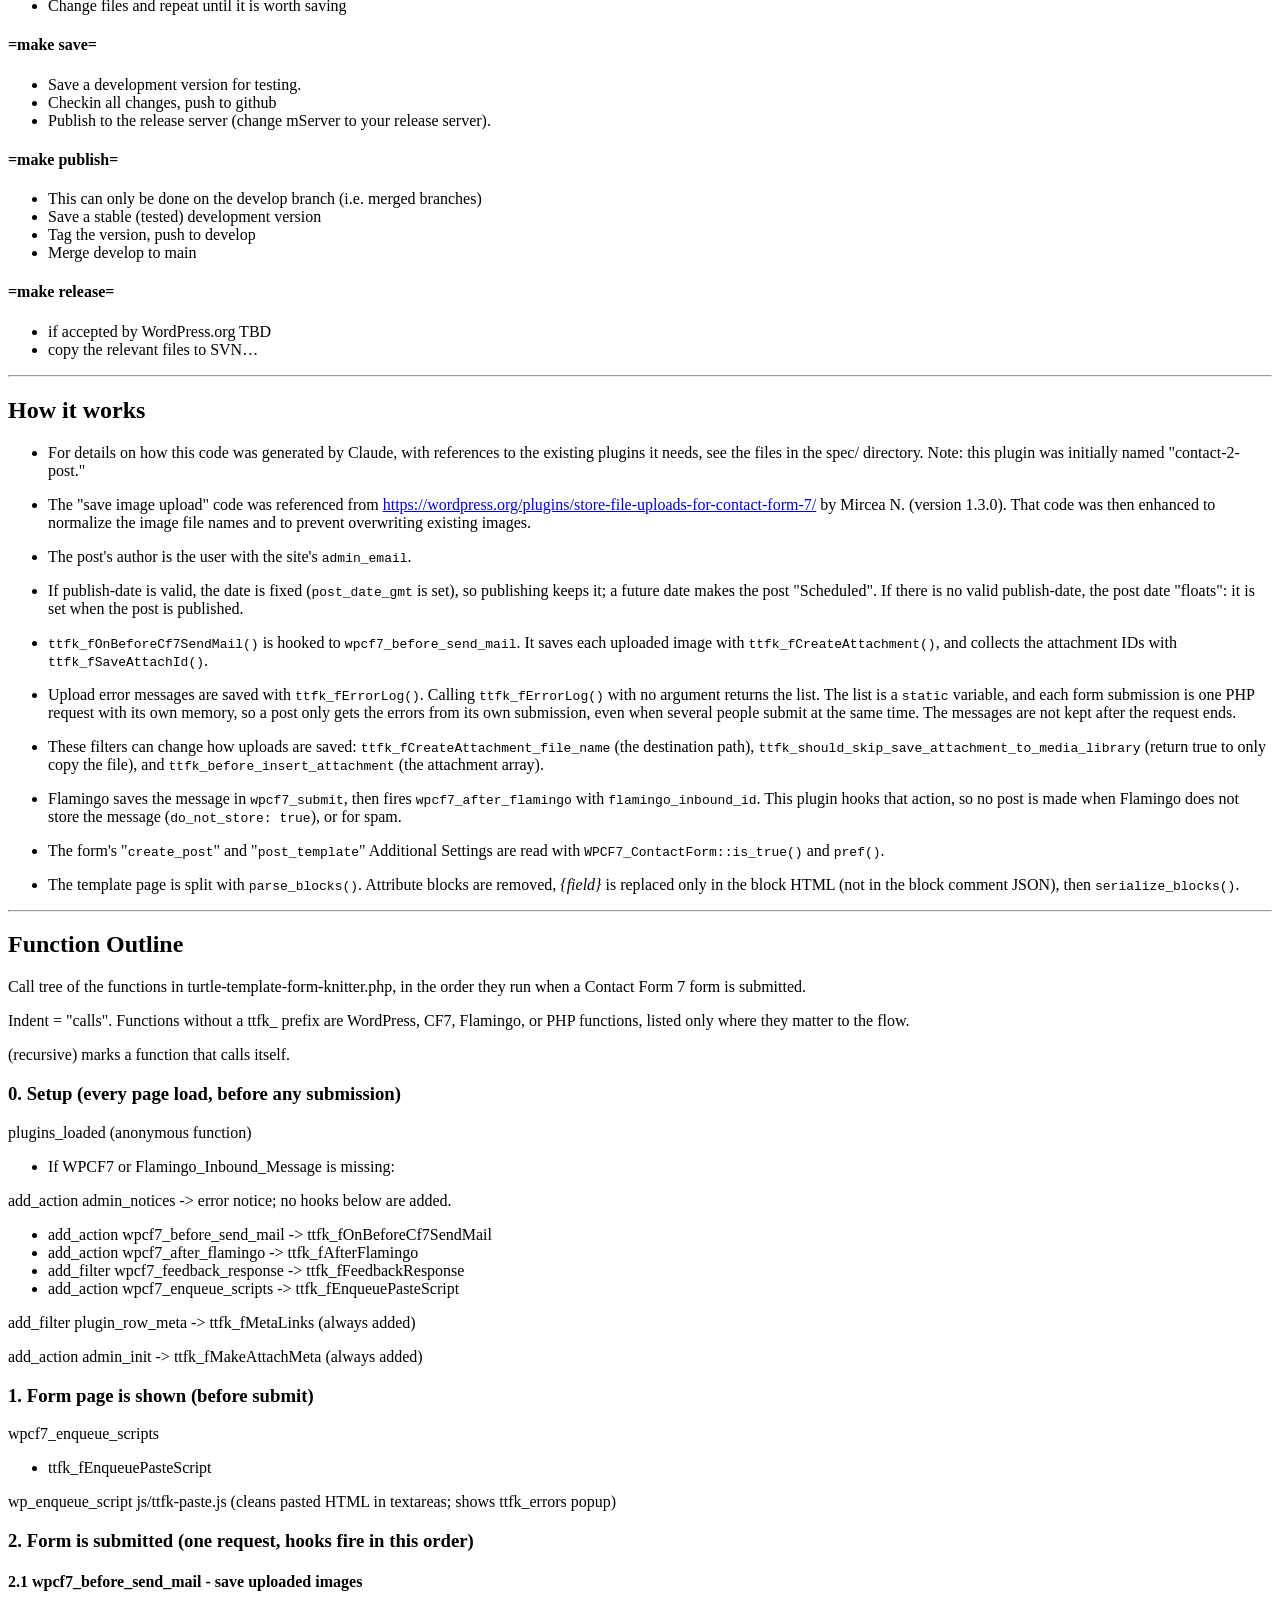
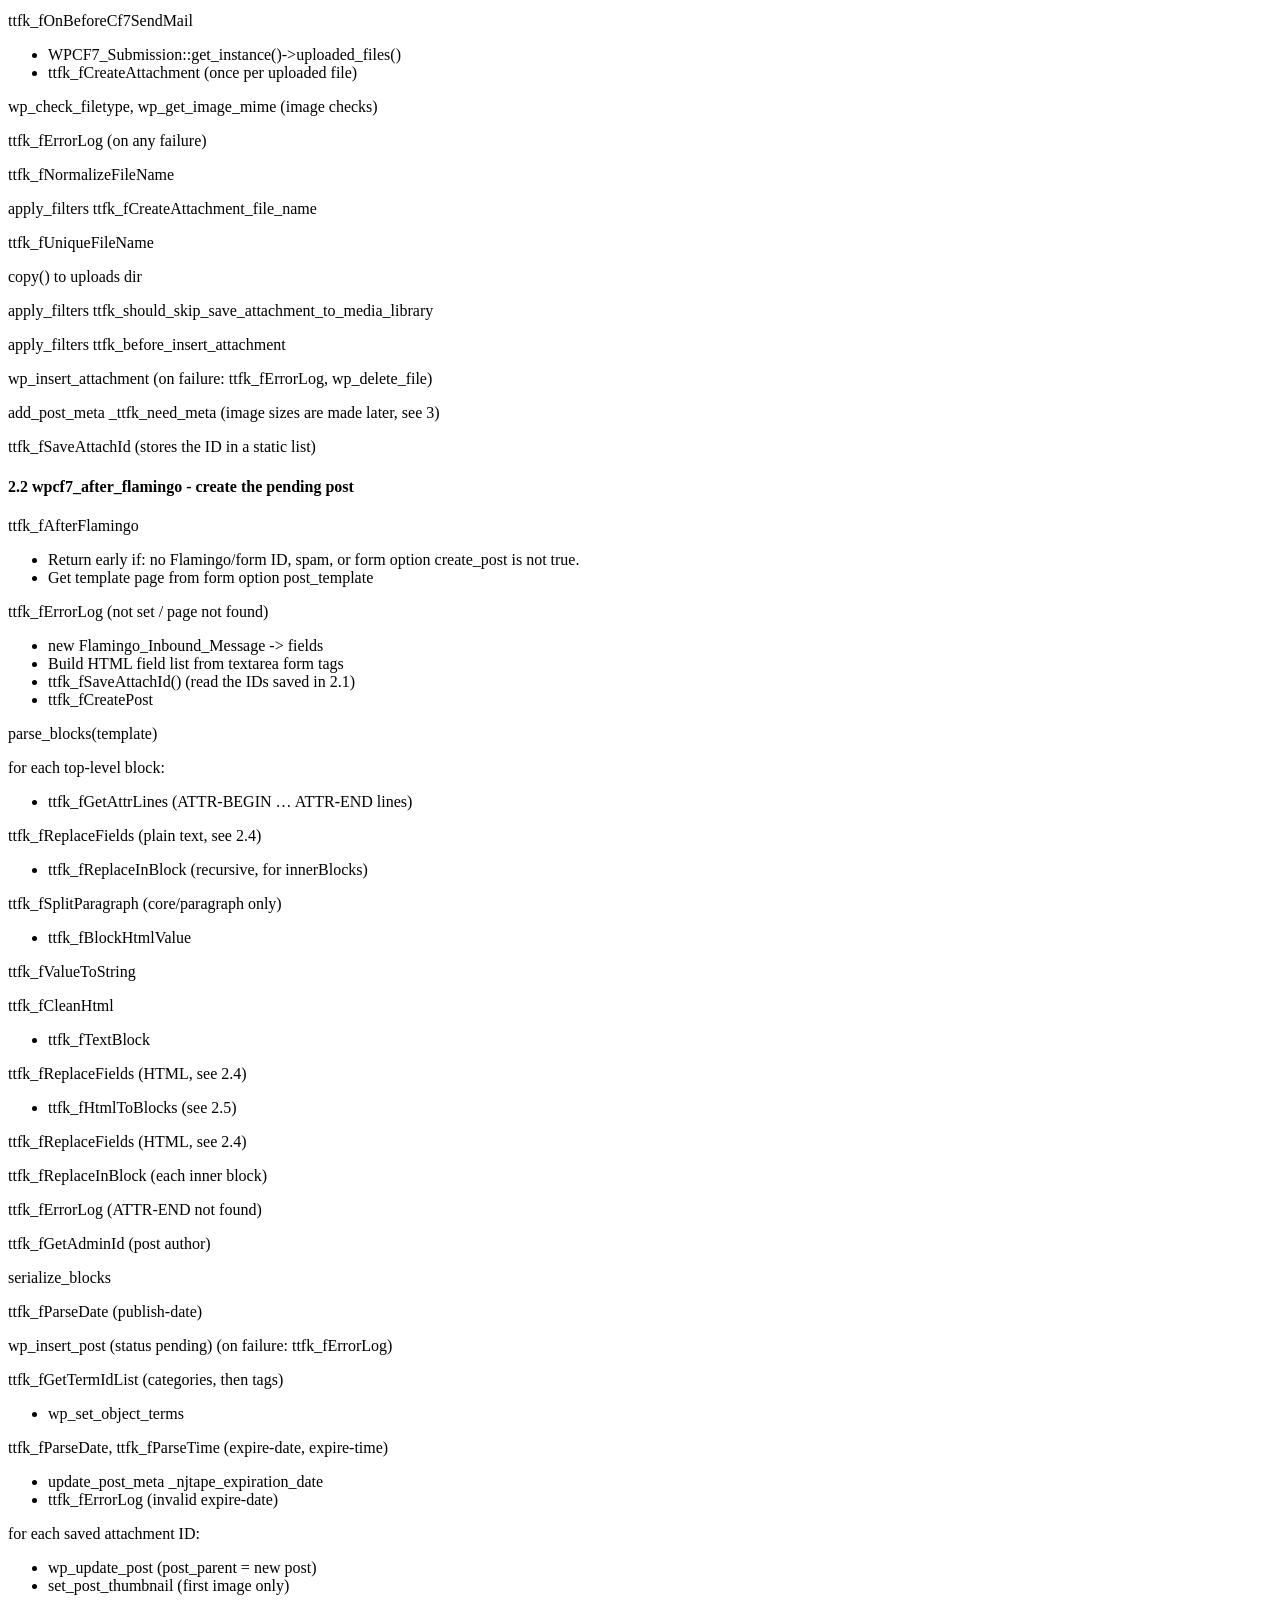
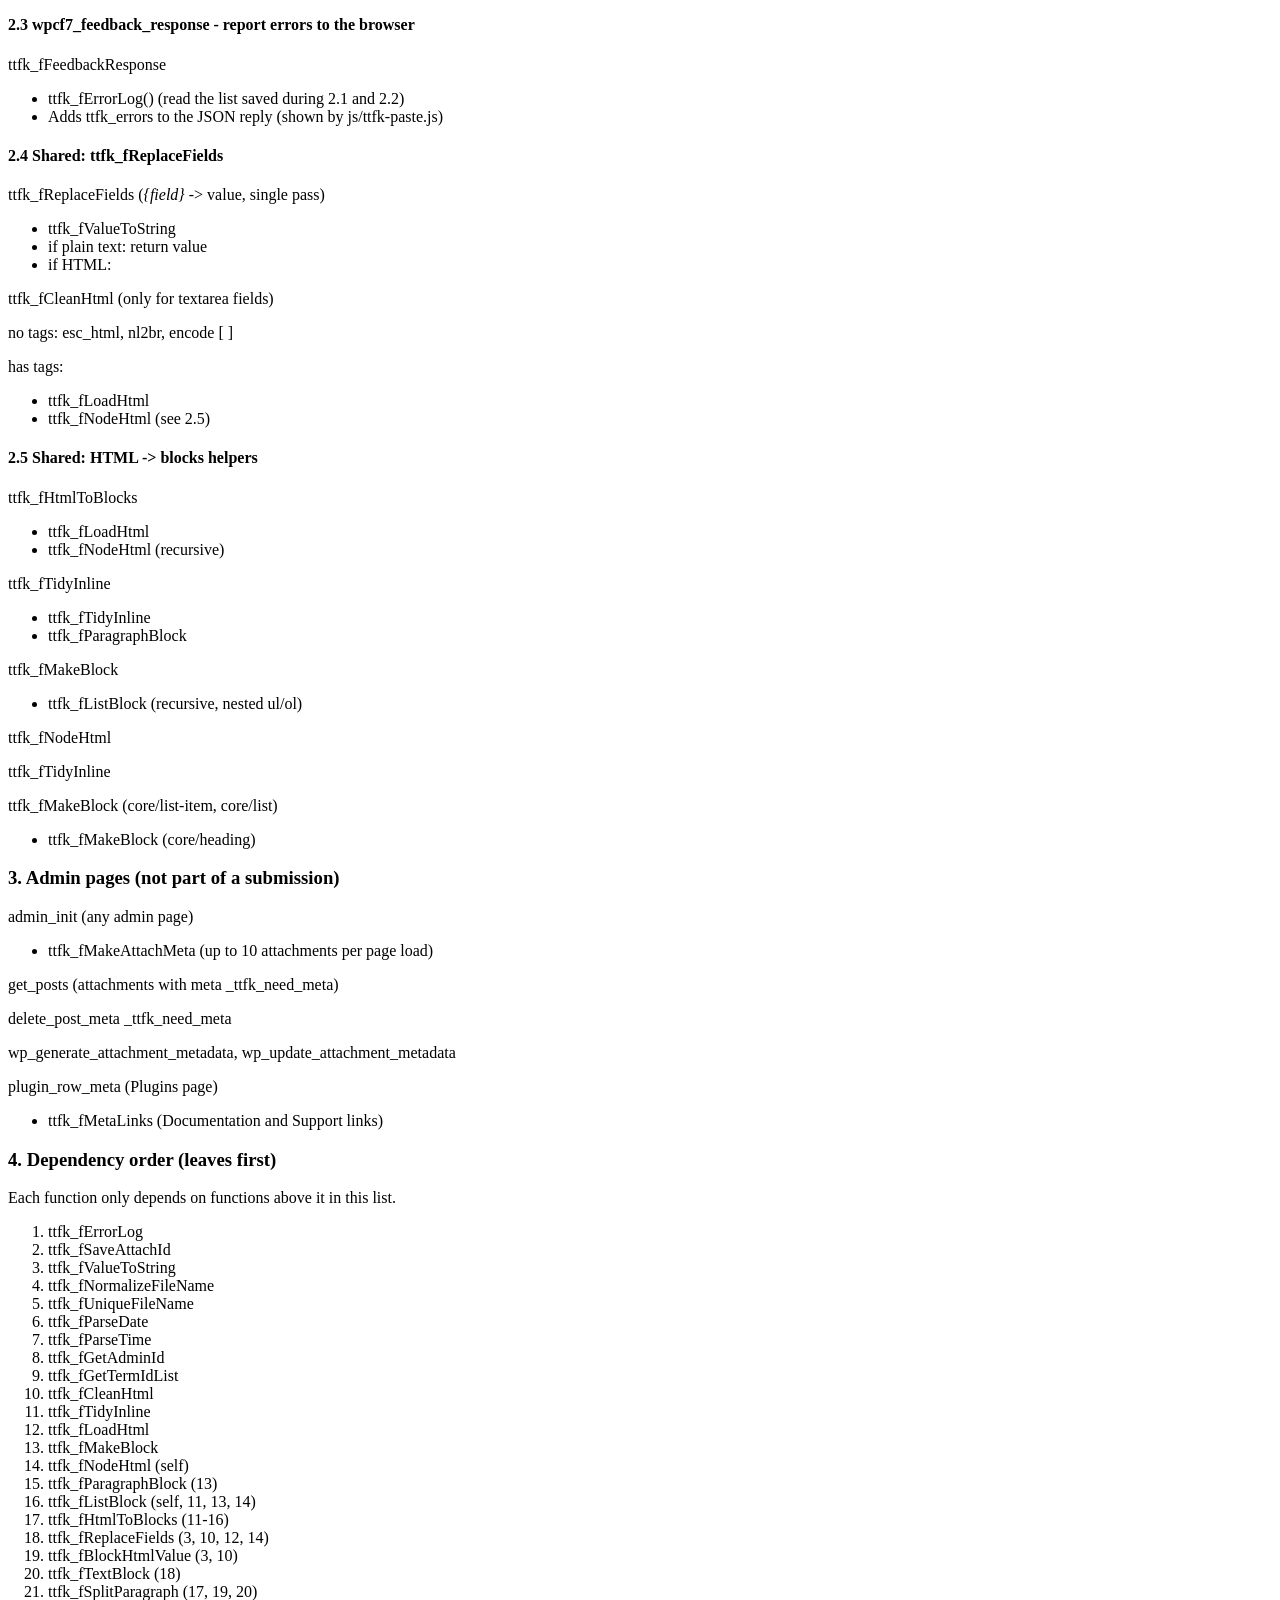
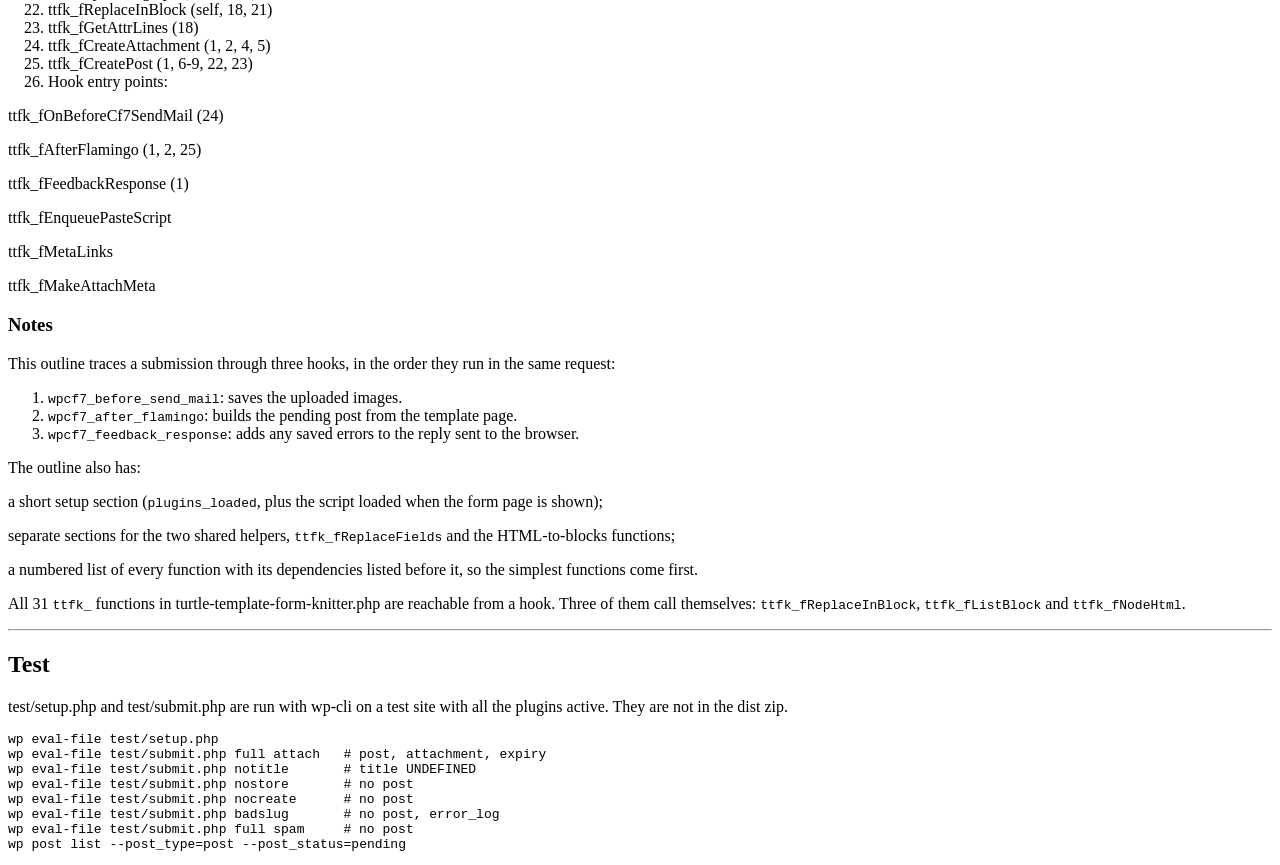
==== commit 9cc4a564: "Updated" ====
--- a/docs/development.html
+++ b/docs/development.html
@@ -129,7 +129,7 @@
     <li>
       <p>For details on how this code was generated by Claude, with
       references to the existing plugins it needs, see the files in the spec/
-      directory.</p>
+      directory. Note: this plugin was initially named "contact-2-post."</p>
     </li>
     <li>
       <p>The "save image upload" code was referenced from <a href=
@@ -138,7 +138,7 @@
       the image file names and to prevent overwriting existing images.</p>
     </li>
     <li>
-      <p>The post author is the user with the site's <code class=
+      <p>The post's author is the user with the site's <code class=
       "verbatim">admin_email</code>.</p>
     </li>
     <li>
@@ -157,14 +157,13 @@
     </li>
     <li>
       <p>Upload error messages are saved with <code class=
-      "verbatim">ttfk_fErrorLog()</code>, which also writes them to the PHP
-      error log. Calling <code class="verbatim">ttfk_fErrorLog()</code> with
-      no argument returns the list. The list is a <code class=
-      "verbatim">static</code> variable, and each form submission is one PHP
-      request with its own memory, so a post only gets the errors from its
-      own submission, even when several people submit at the same time. The
-      messages are not kept after the request ends; the PHP error log still
-      has them.</p>
+      "verbatim">ttfk_fErrorLog()</code>. Calling <code class=
+      "verbatim">ttfk_fErrorLog()</code> with no argument returns the list.
+      The list is a <code class="verbatim">static</code> variable, and each
+      form submission is one PHP request with its own memory, so a post only
+      gets the errors from its own submission, even when several people
+      submit at the same time. The messages are not kept after the request
+      ends.</p>
     </li>
     <li>
       <p>These filters can change how uploads are saved: <code class=
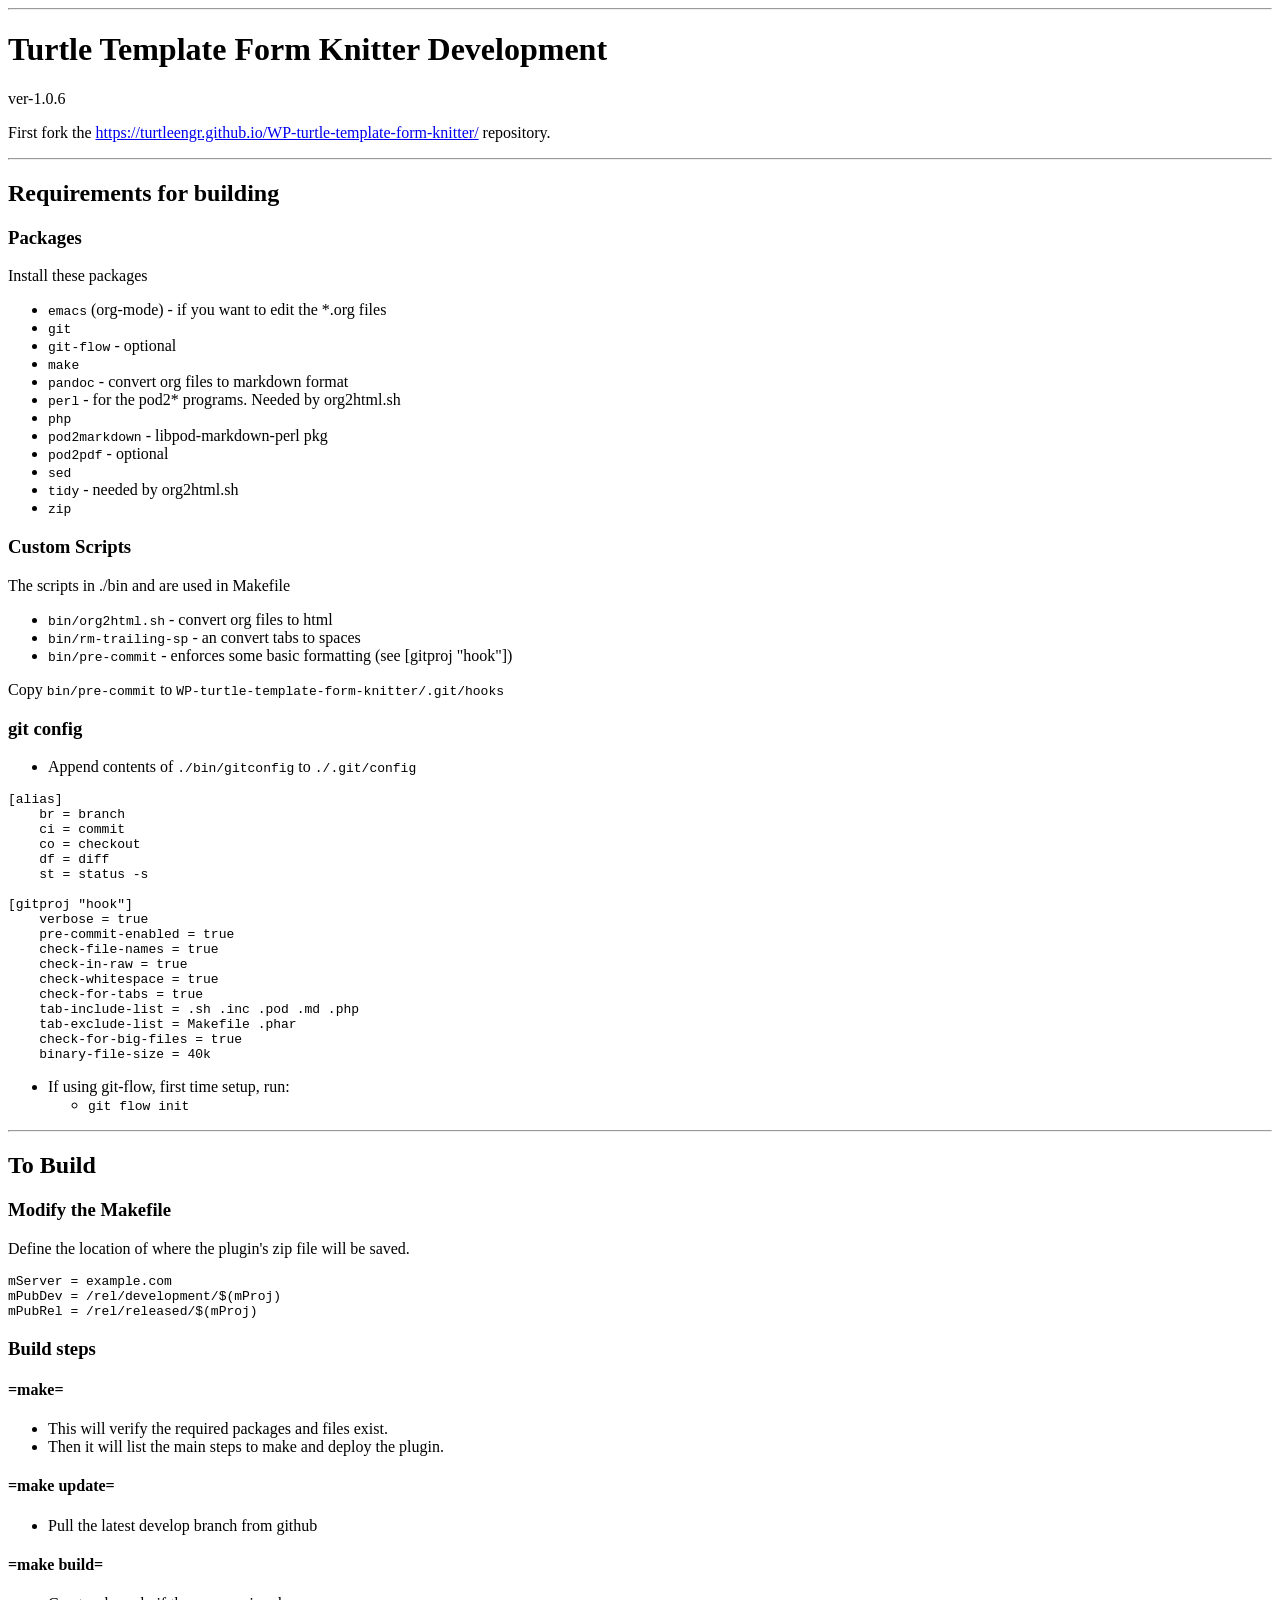
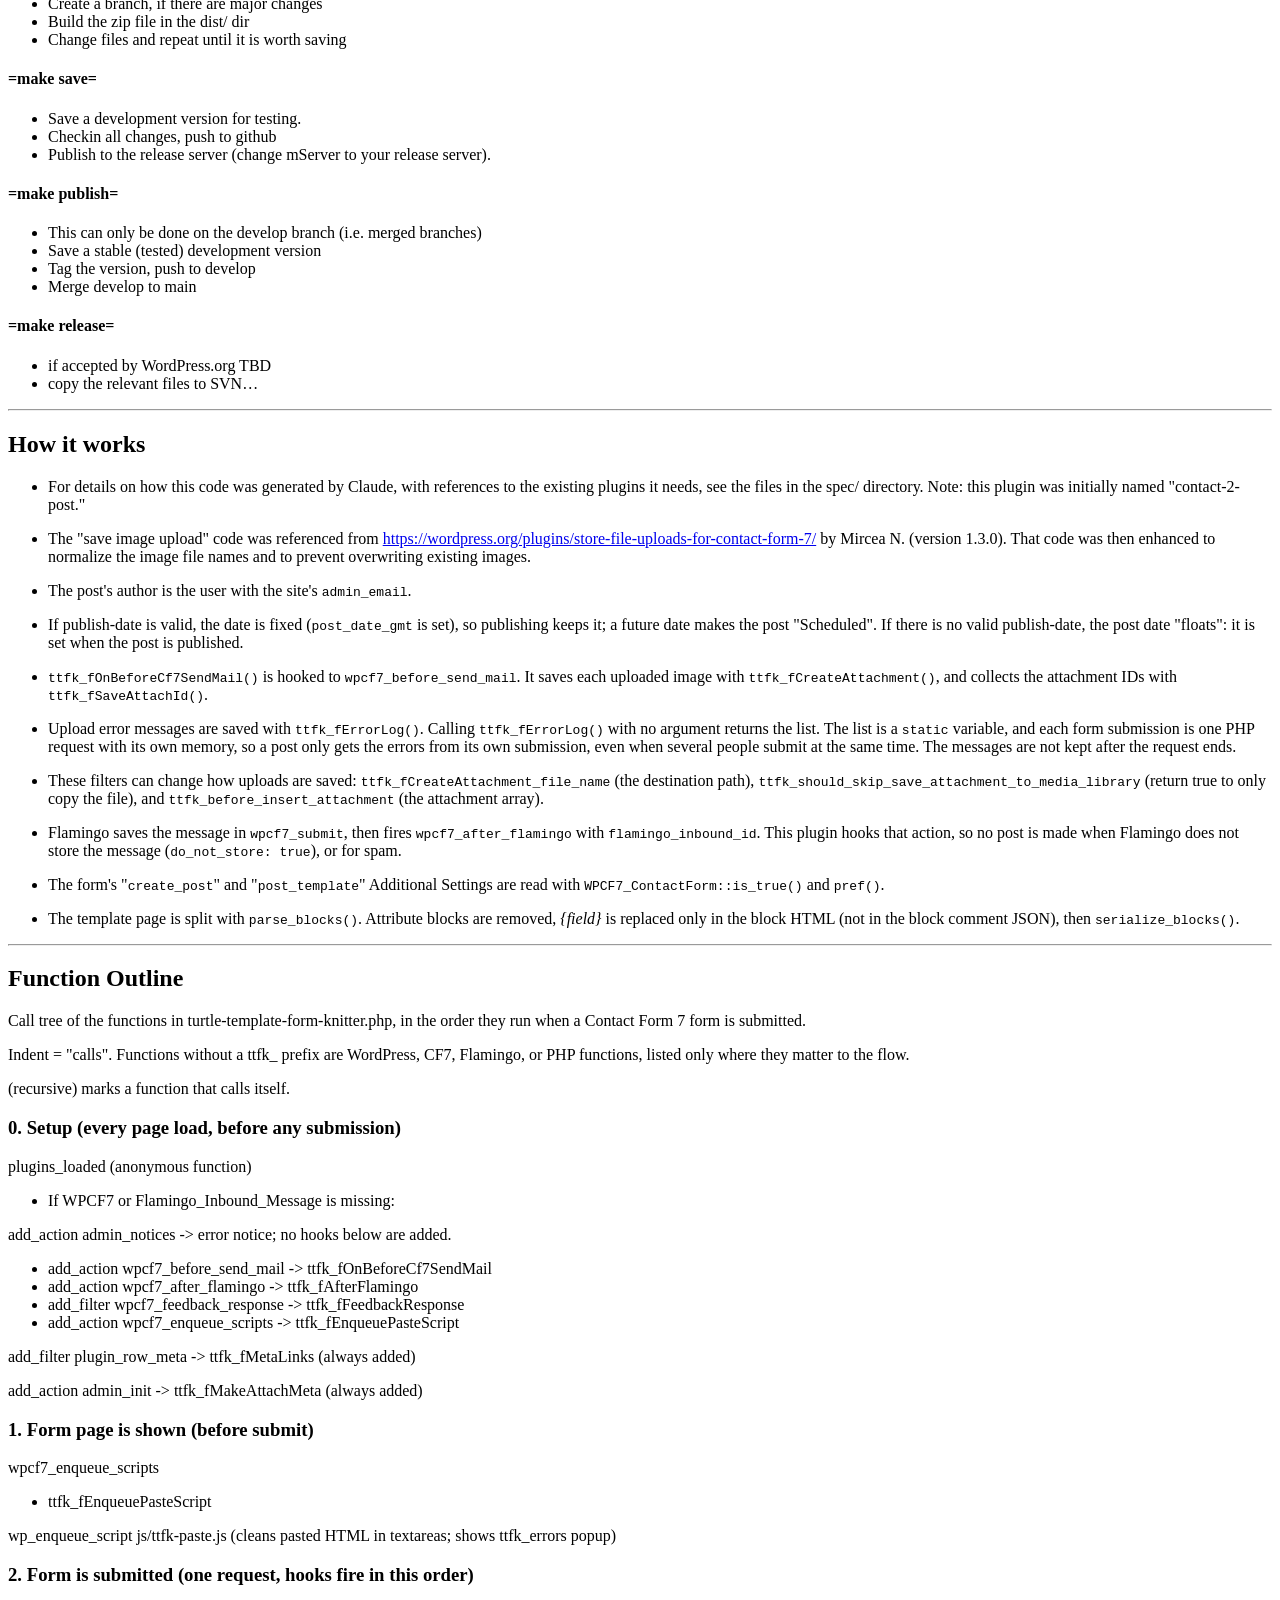
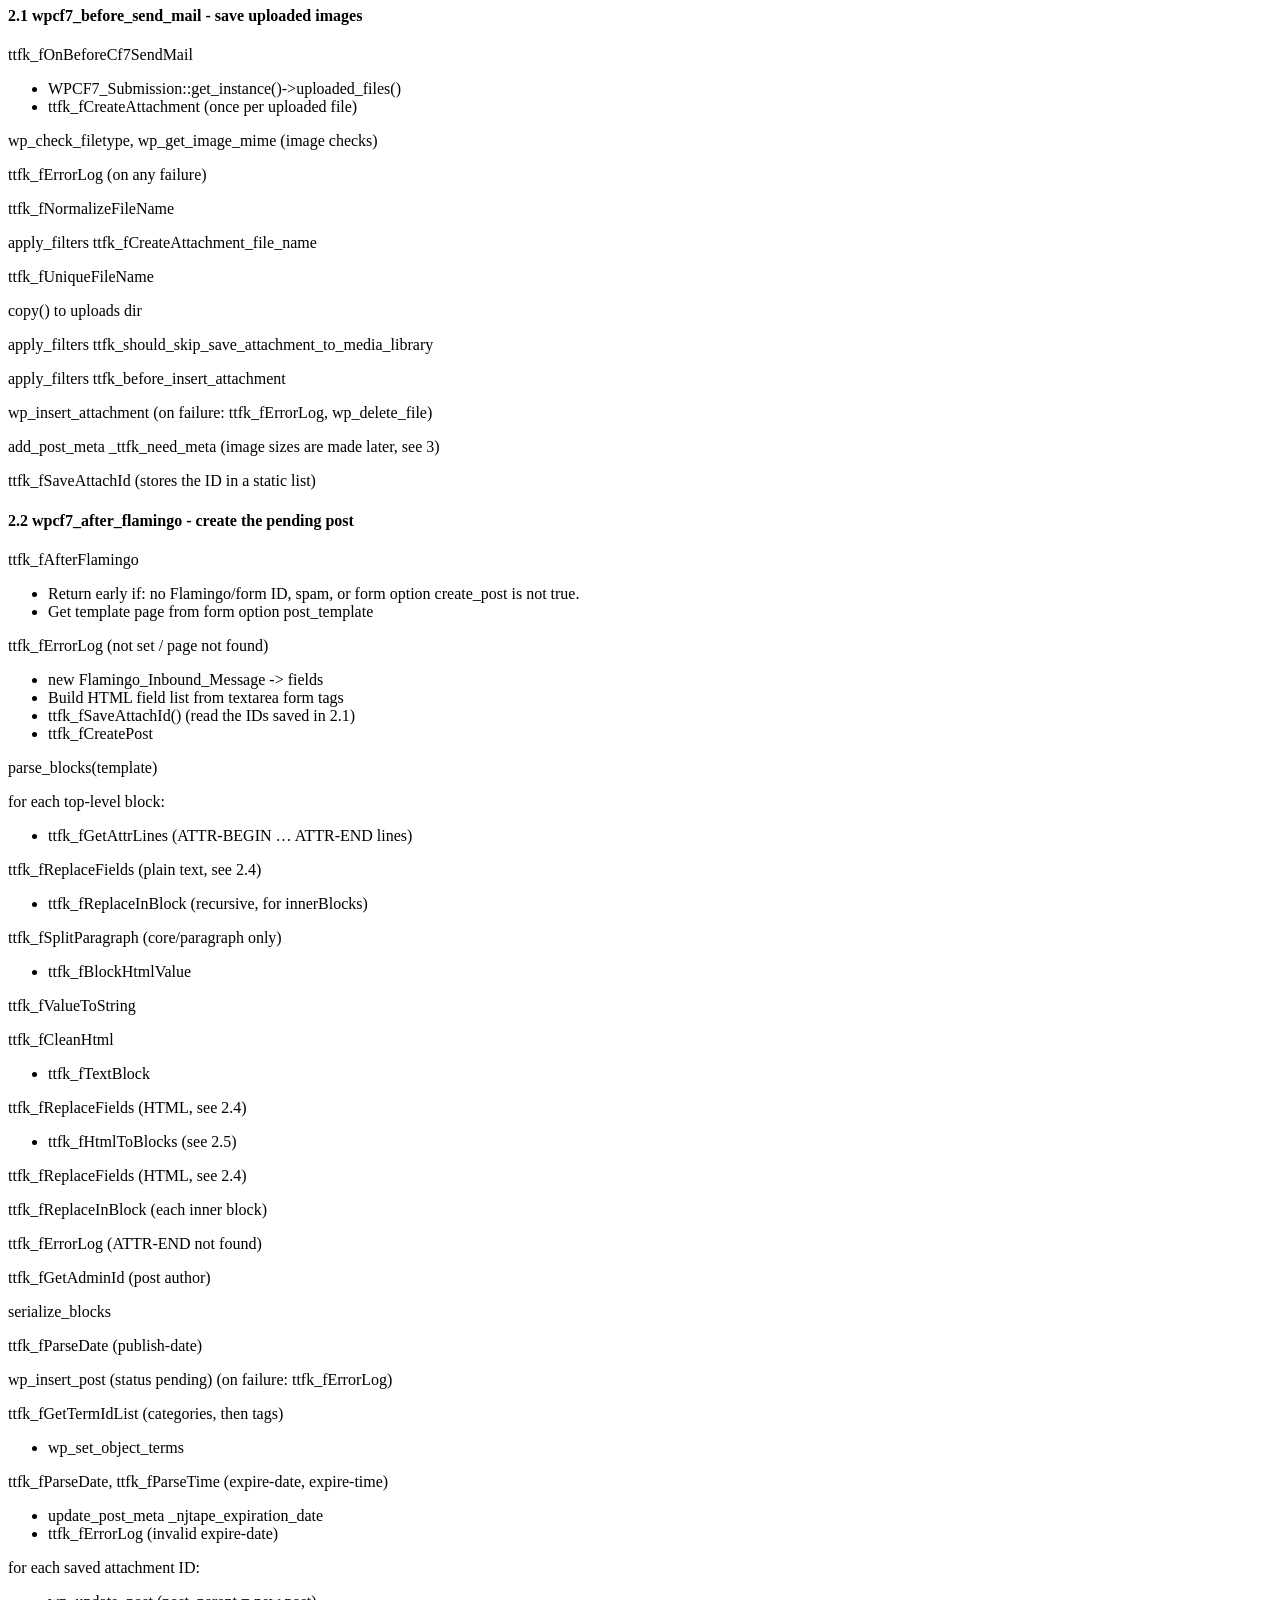
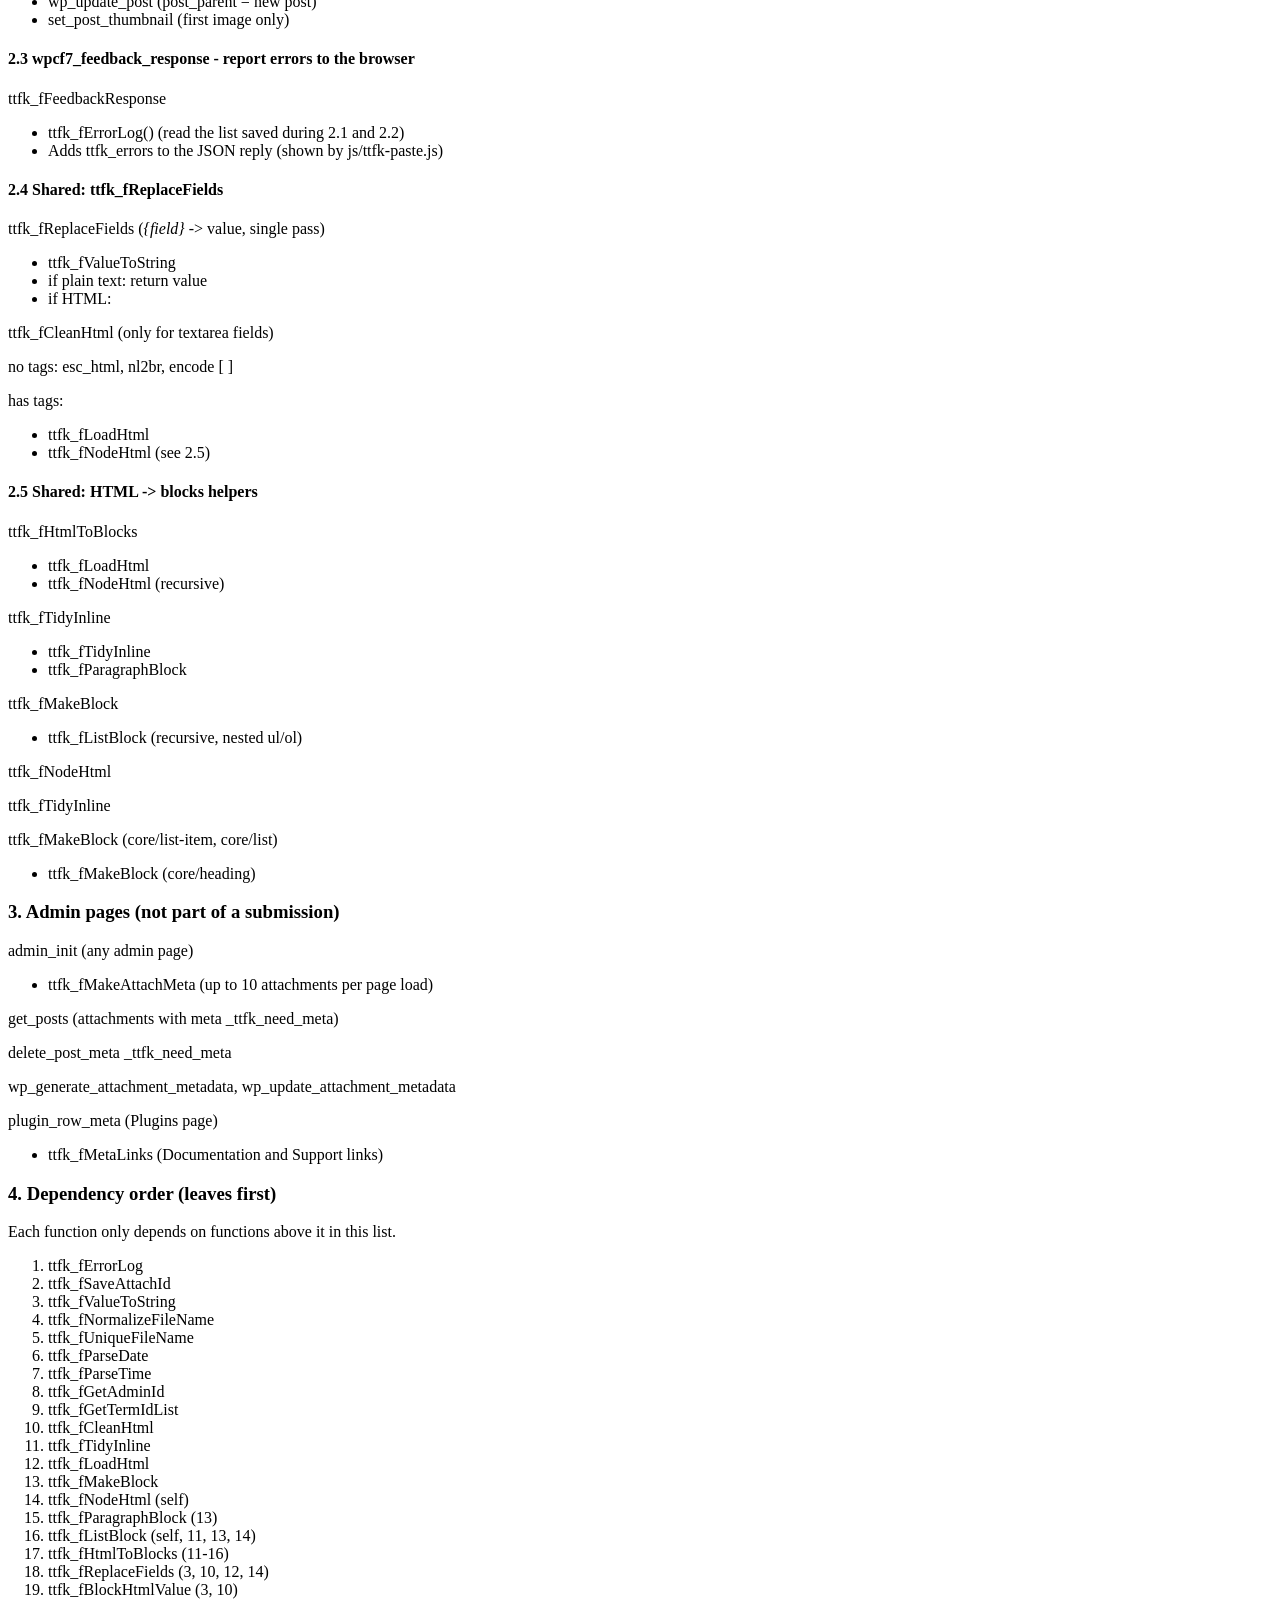
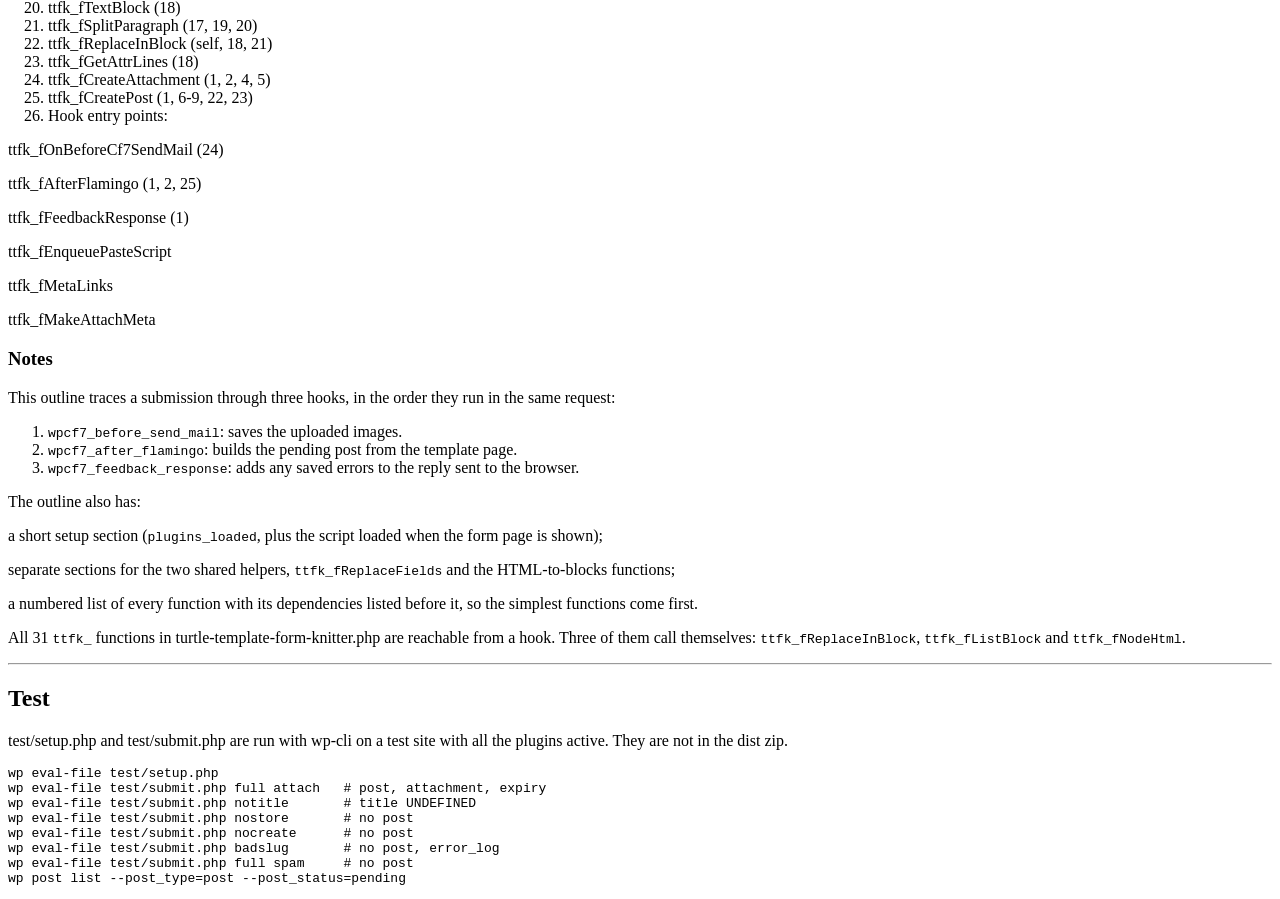
==== commit 0e4563ae: "Updated" ====
--- a/docs/development.html
+++ b/docs/development.html
@@ -11,6 +11,7 @@
   <hr />
   <h1 id="turtle-template-form-knitter-development">Turtle Template Form
   Knitter Development</h1>
+  <p>ver-1.0.6</p>
   <p>First fork the <a href=
   "https://turtleengr.github.io/WP-turtle-template-form-knitter/">https://turtleengr.github.io/WP-turtle-template-form-knitter/</a>
   repository.</p>
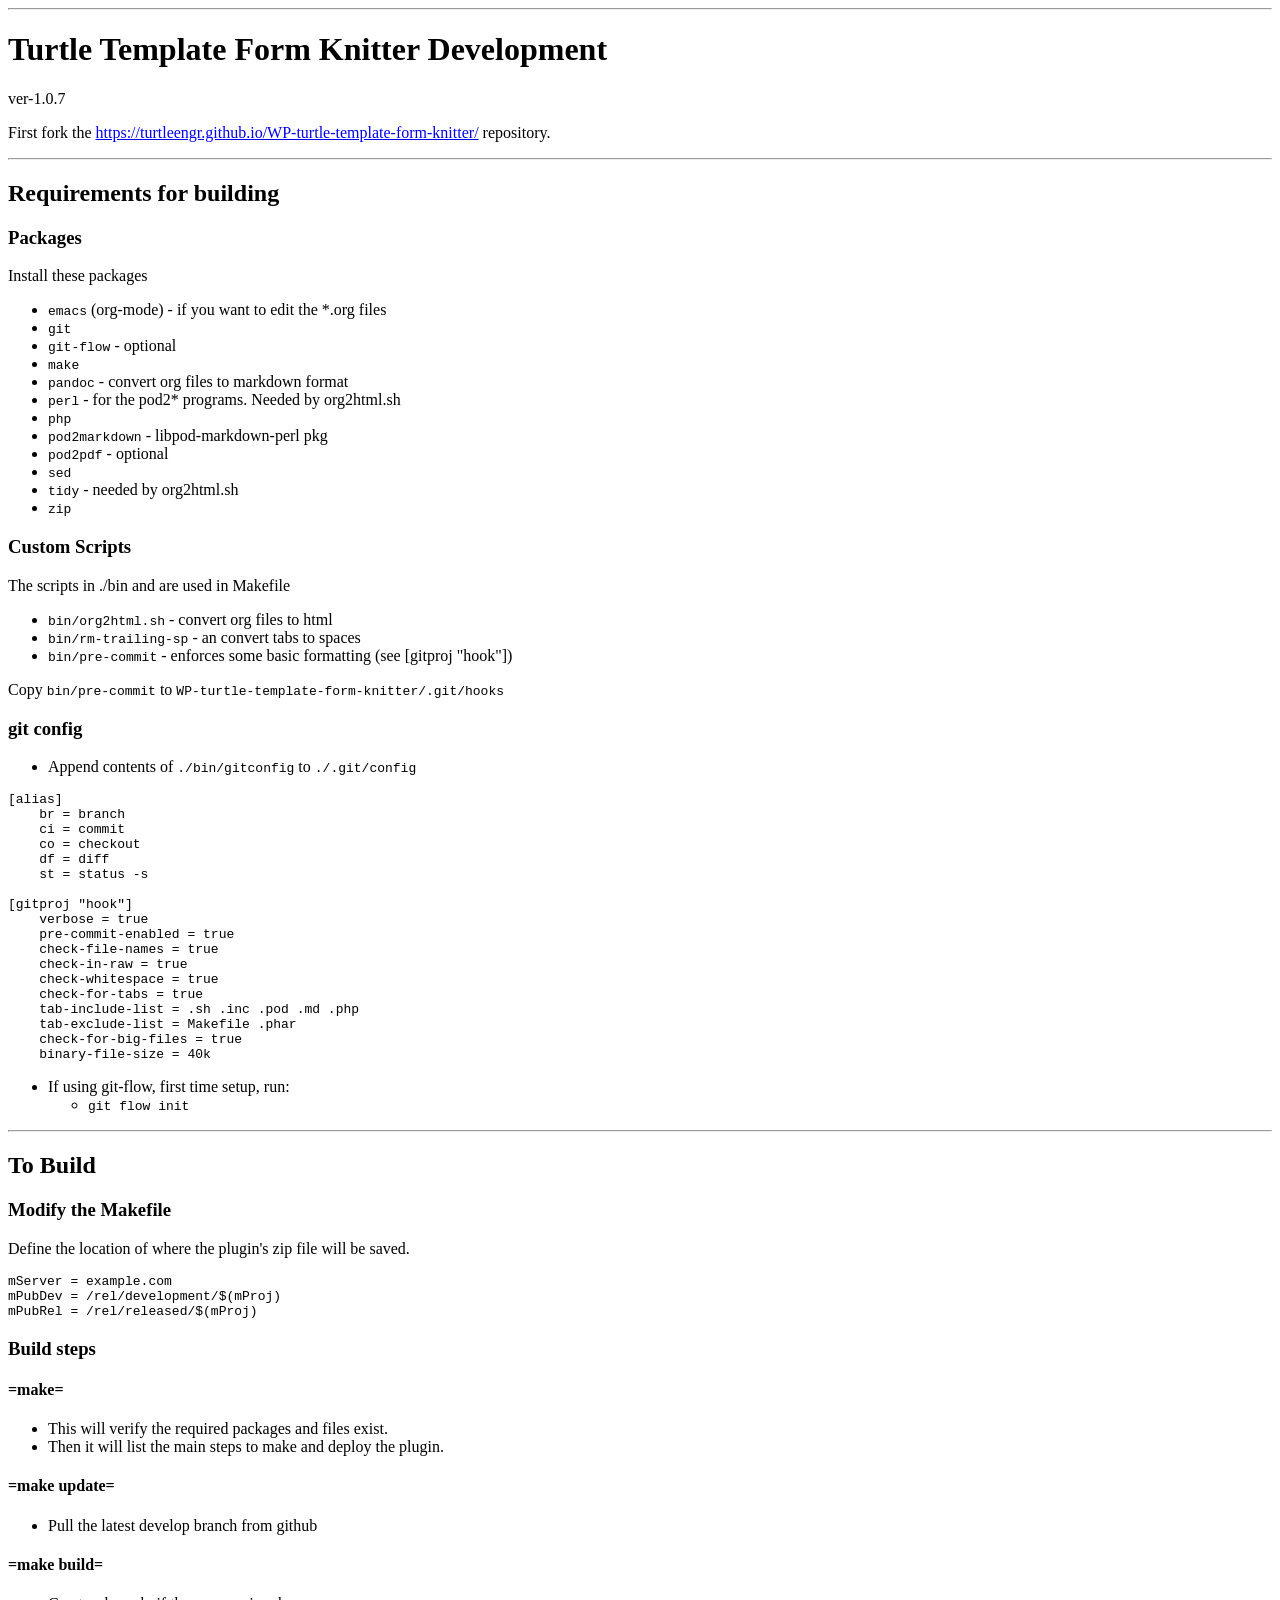
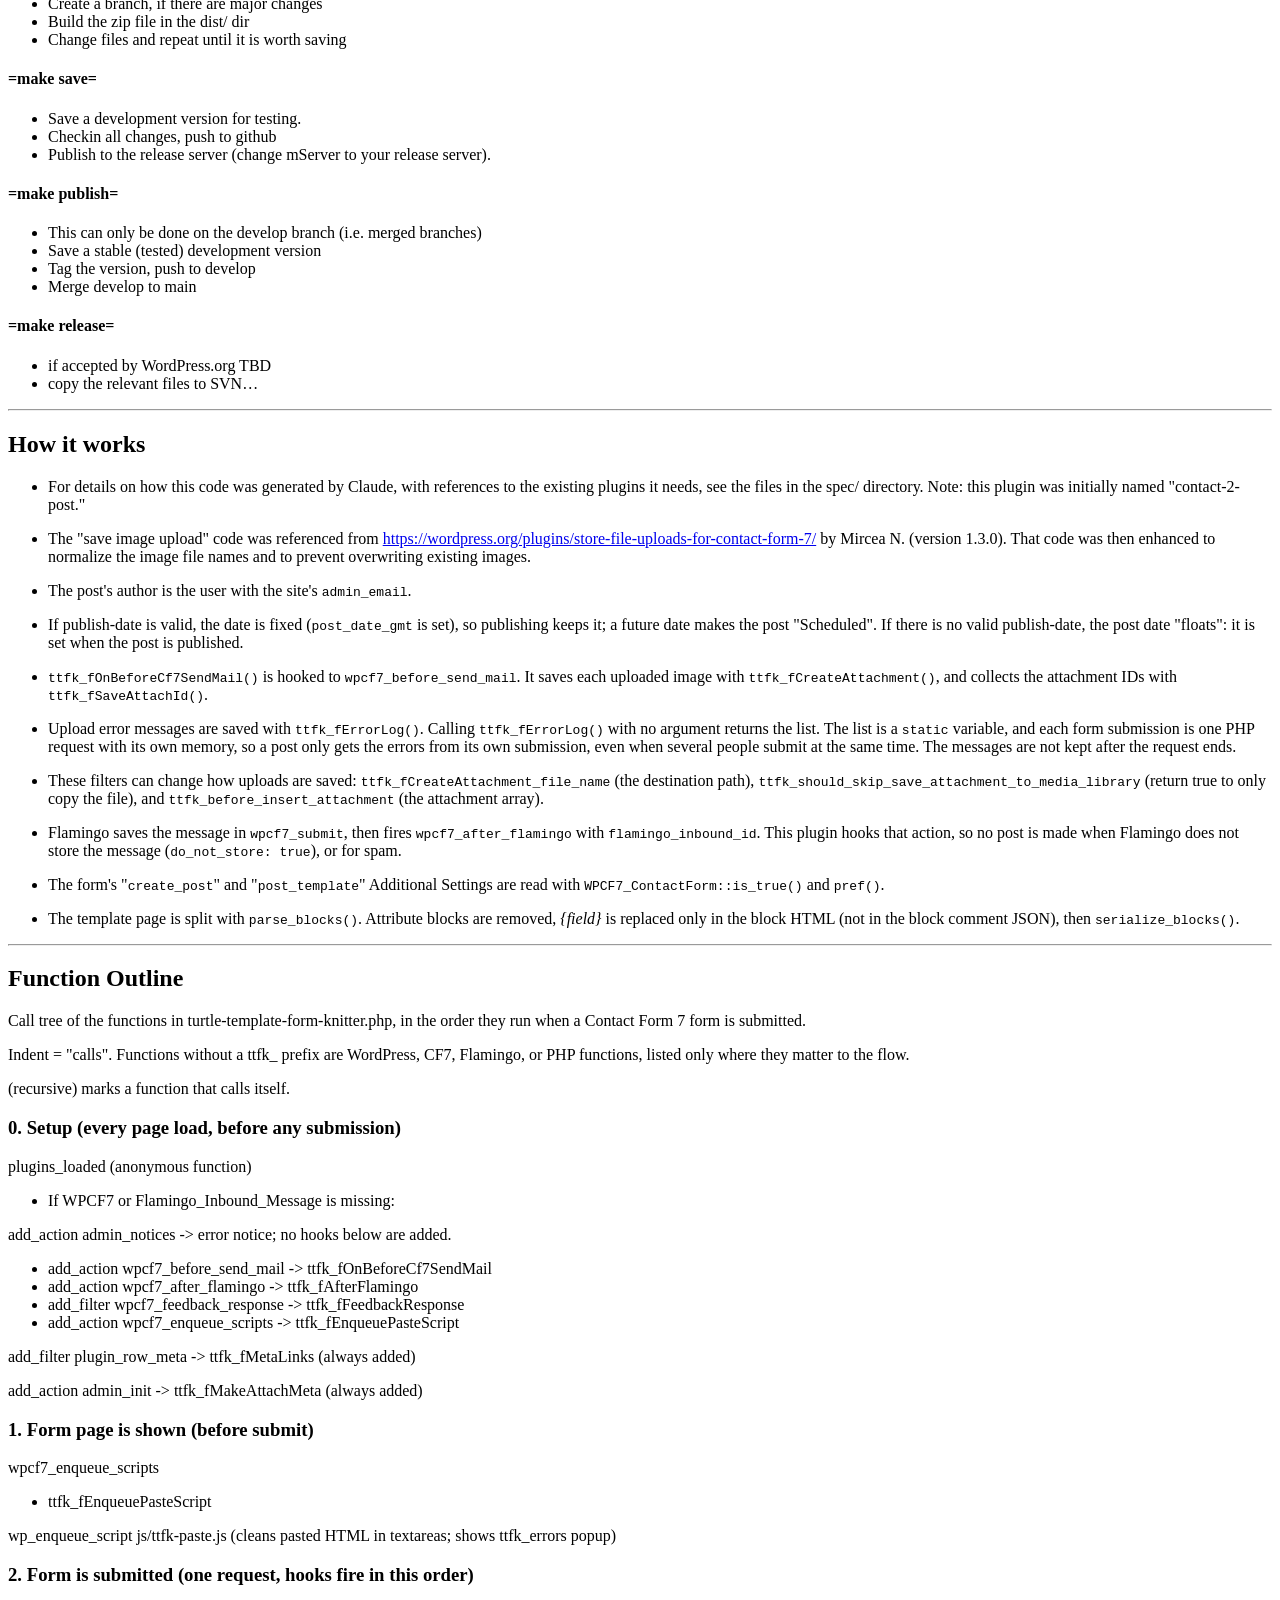
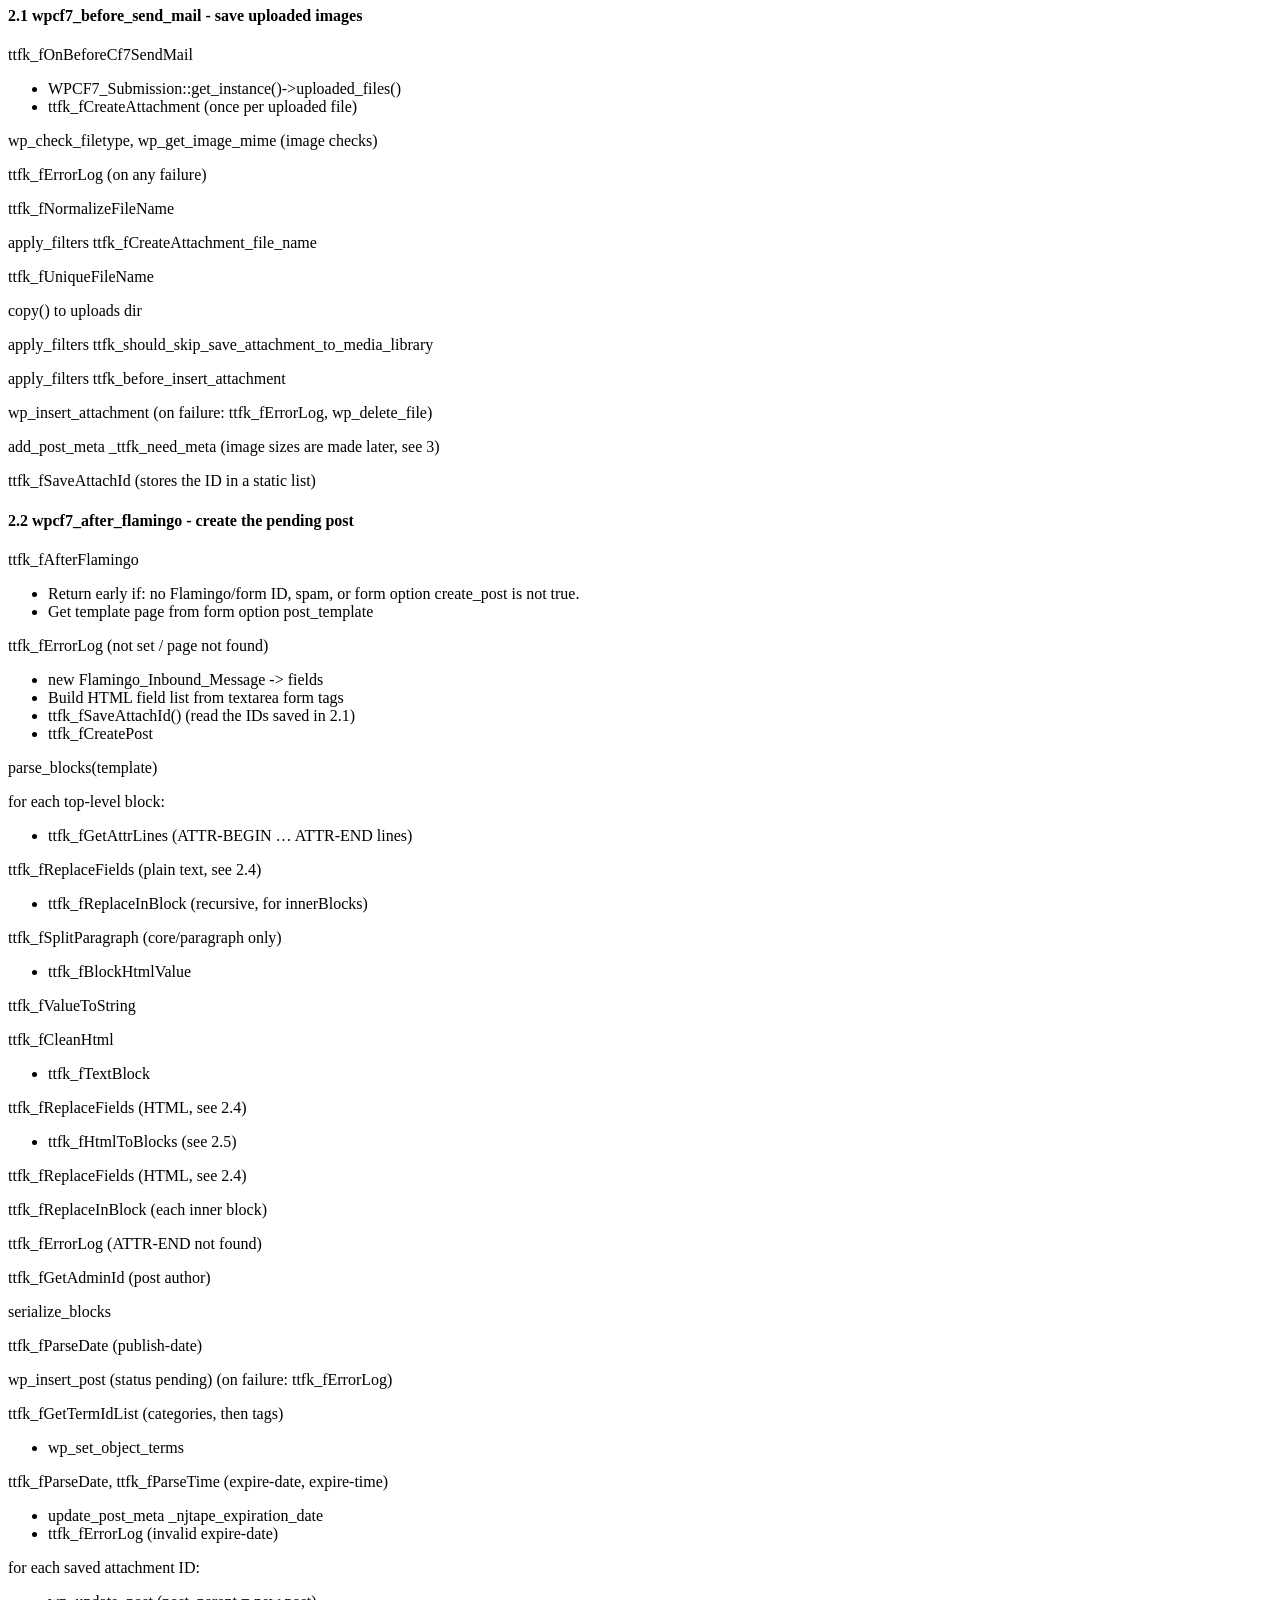
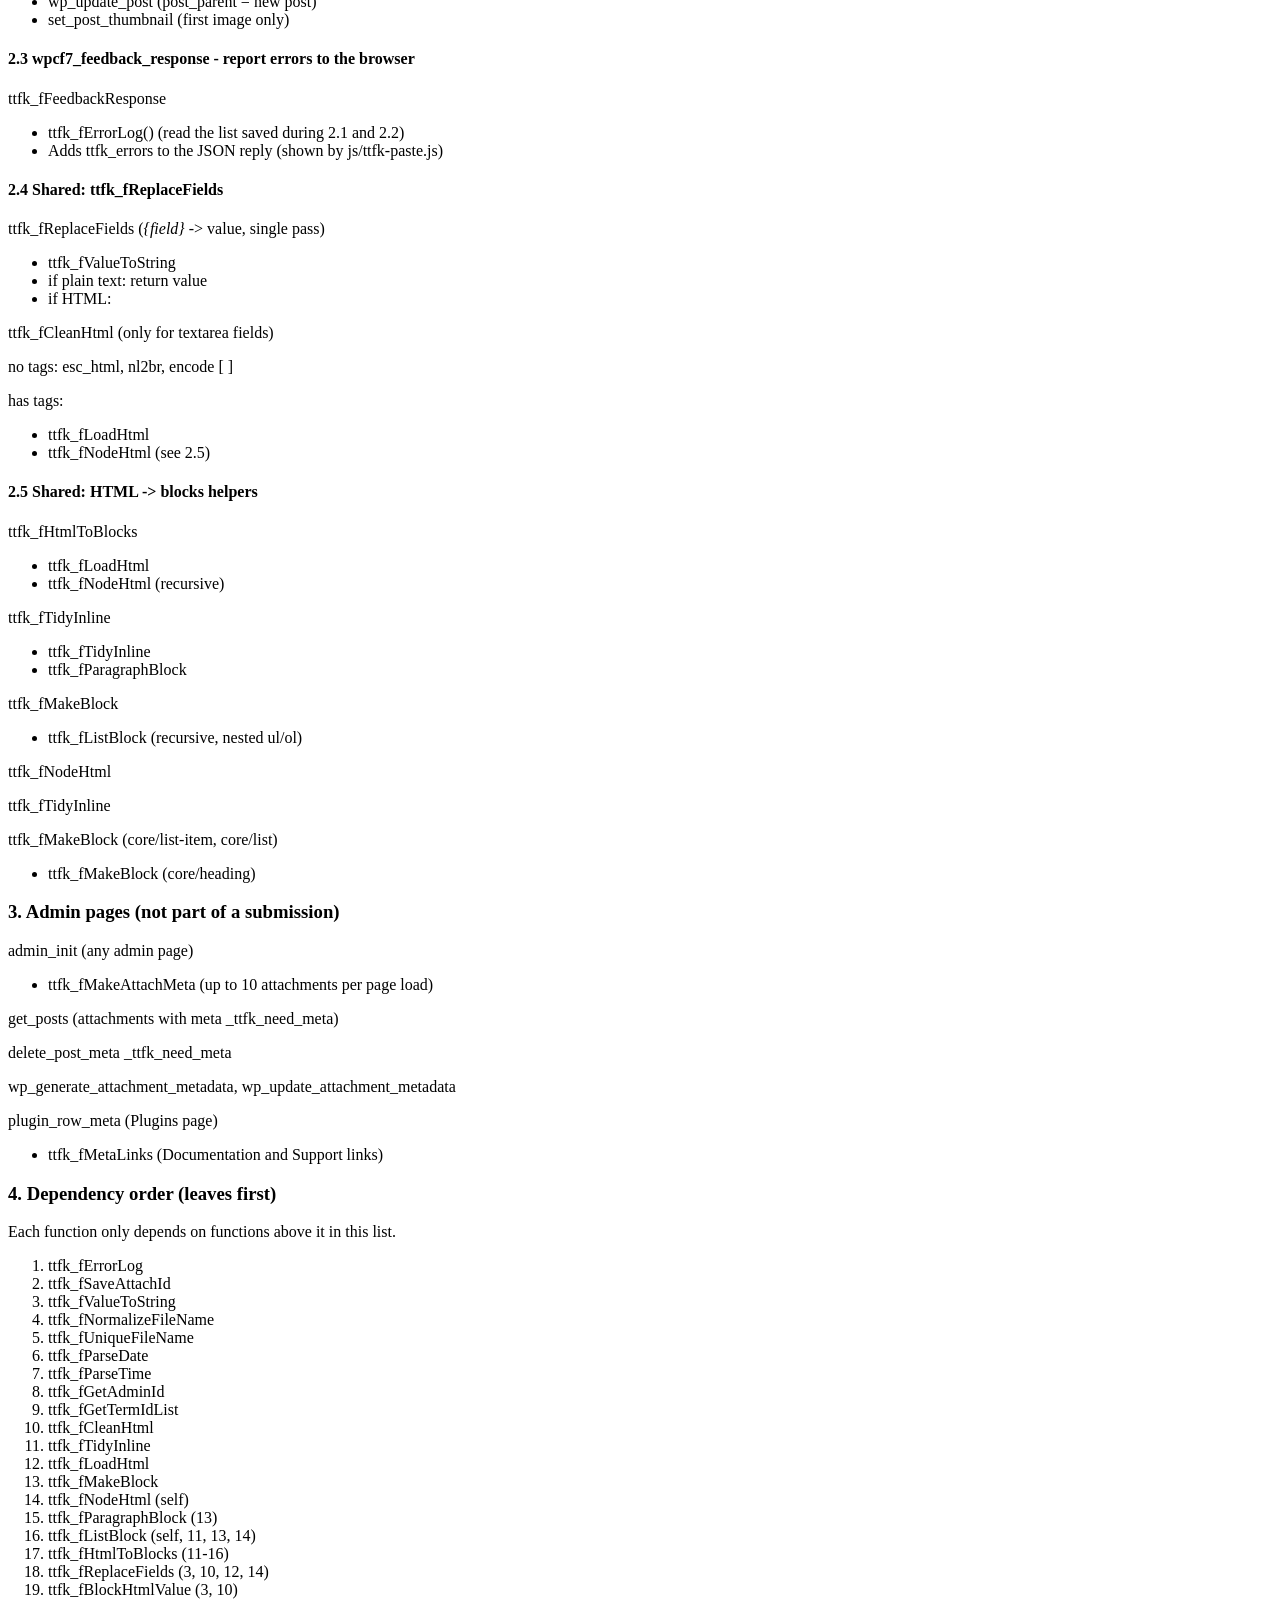
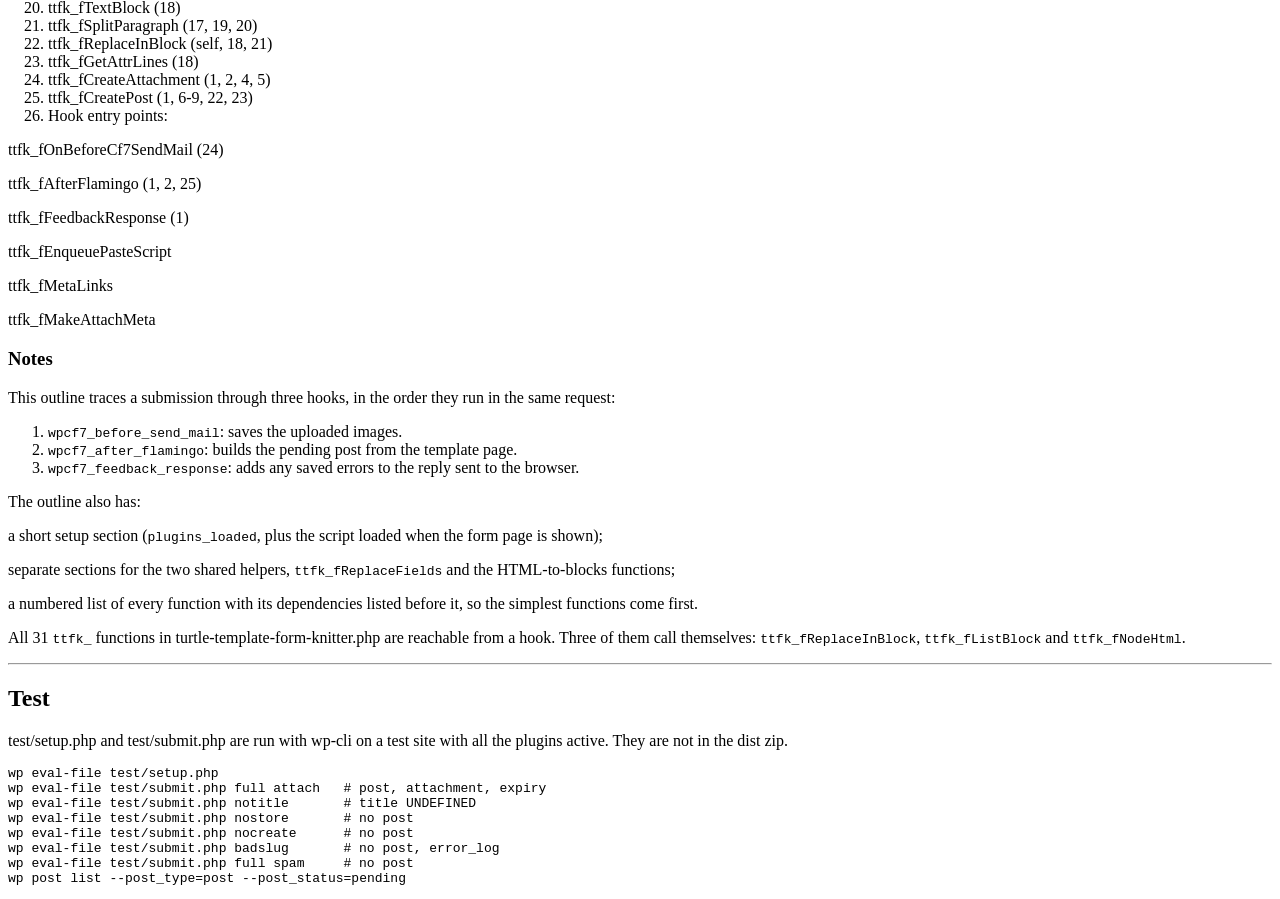
==== commit a6ba8904: "Updated" ====
--- a/docs/development.html
+++ b/docs/development.html
@@ -11,7 +11,7 @@
   <hr />
   <h1 id="turtle-template-form-knitter-development">Turtle Template Form
   Knitter Development</h1>
-  <p>ver-1.0.6</p>
+  <p>ver-1.0.7</p>
   <p>First fork the <a href=
   "https://turtleengr.github.io/WP-turtle-template-form-knitter/">https://turtleengr.github.io/WP-turtle-template-form-knitter/</a>
   repository.</p>
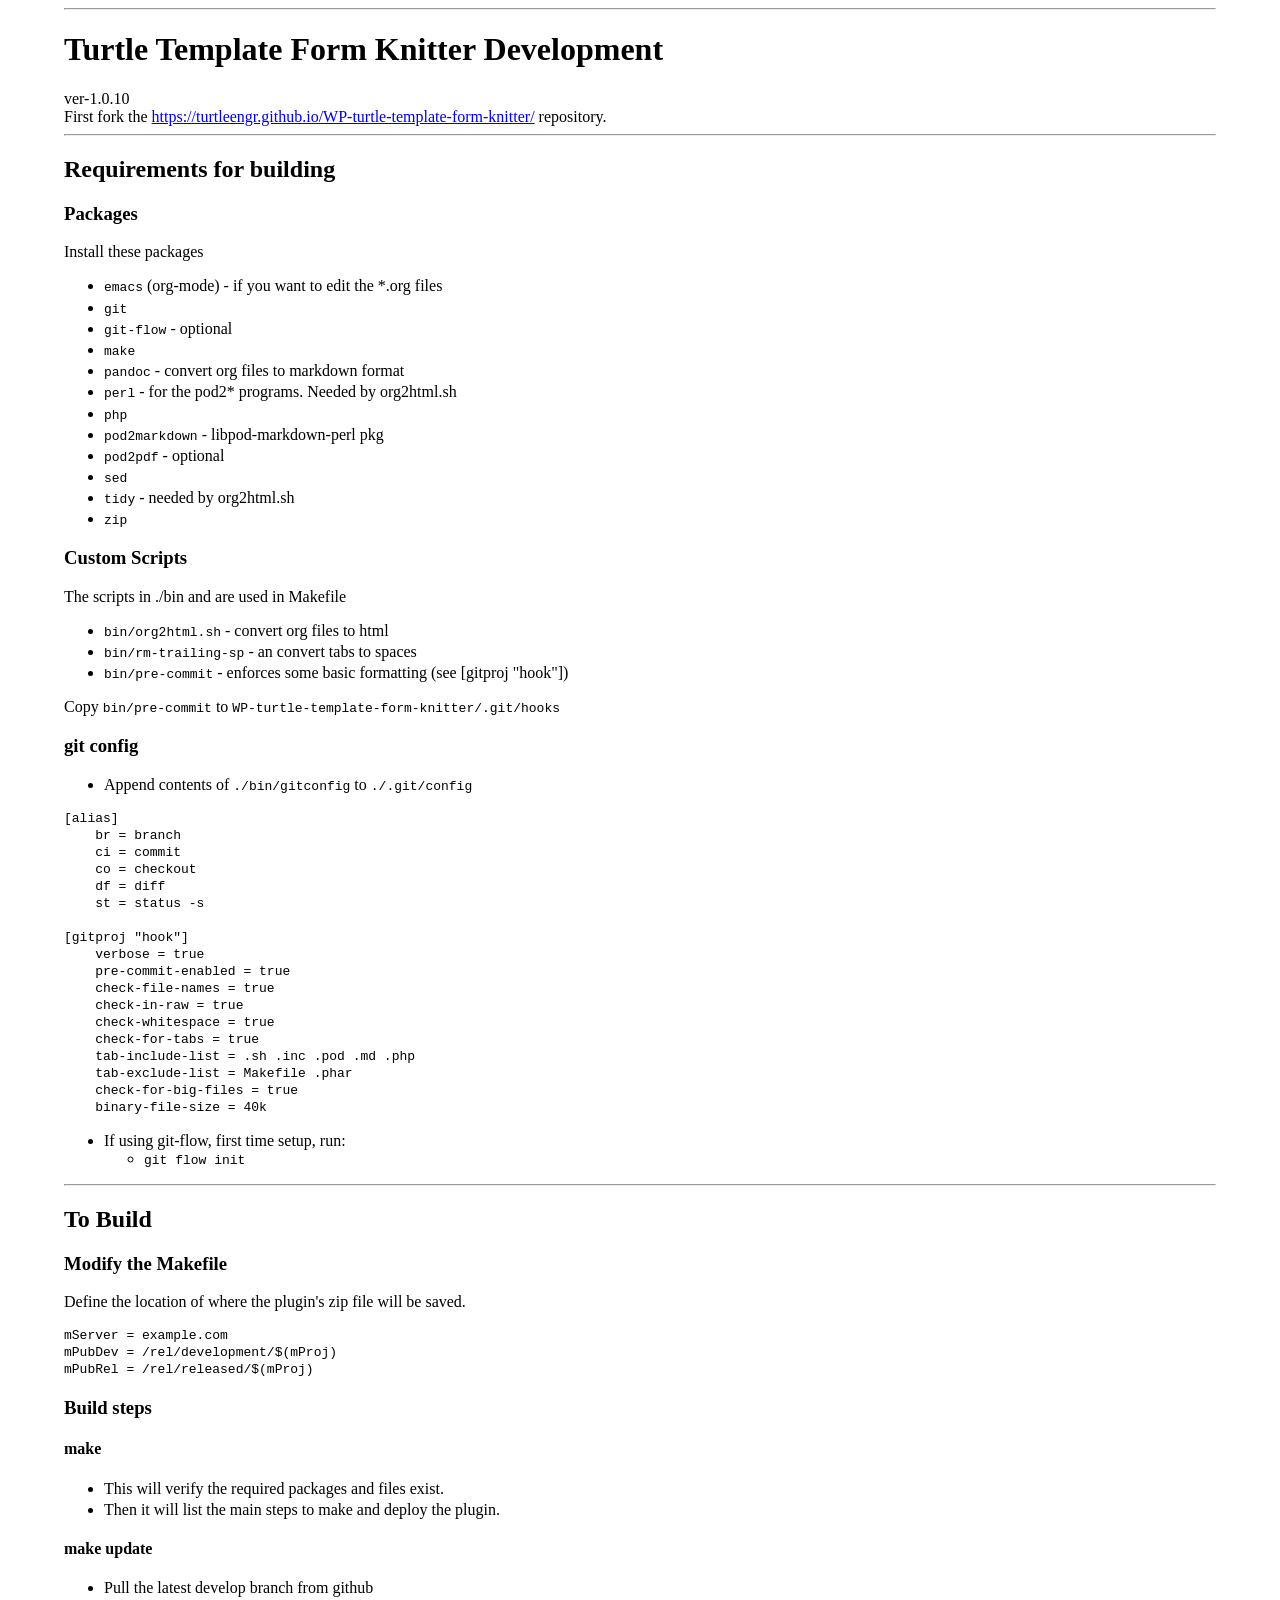
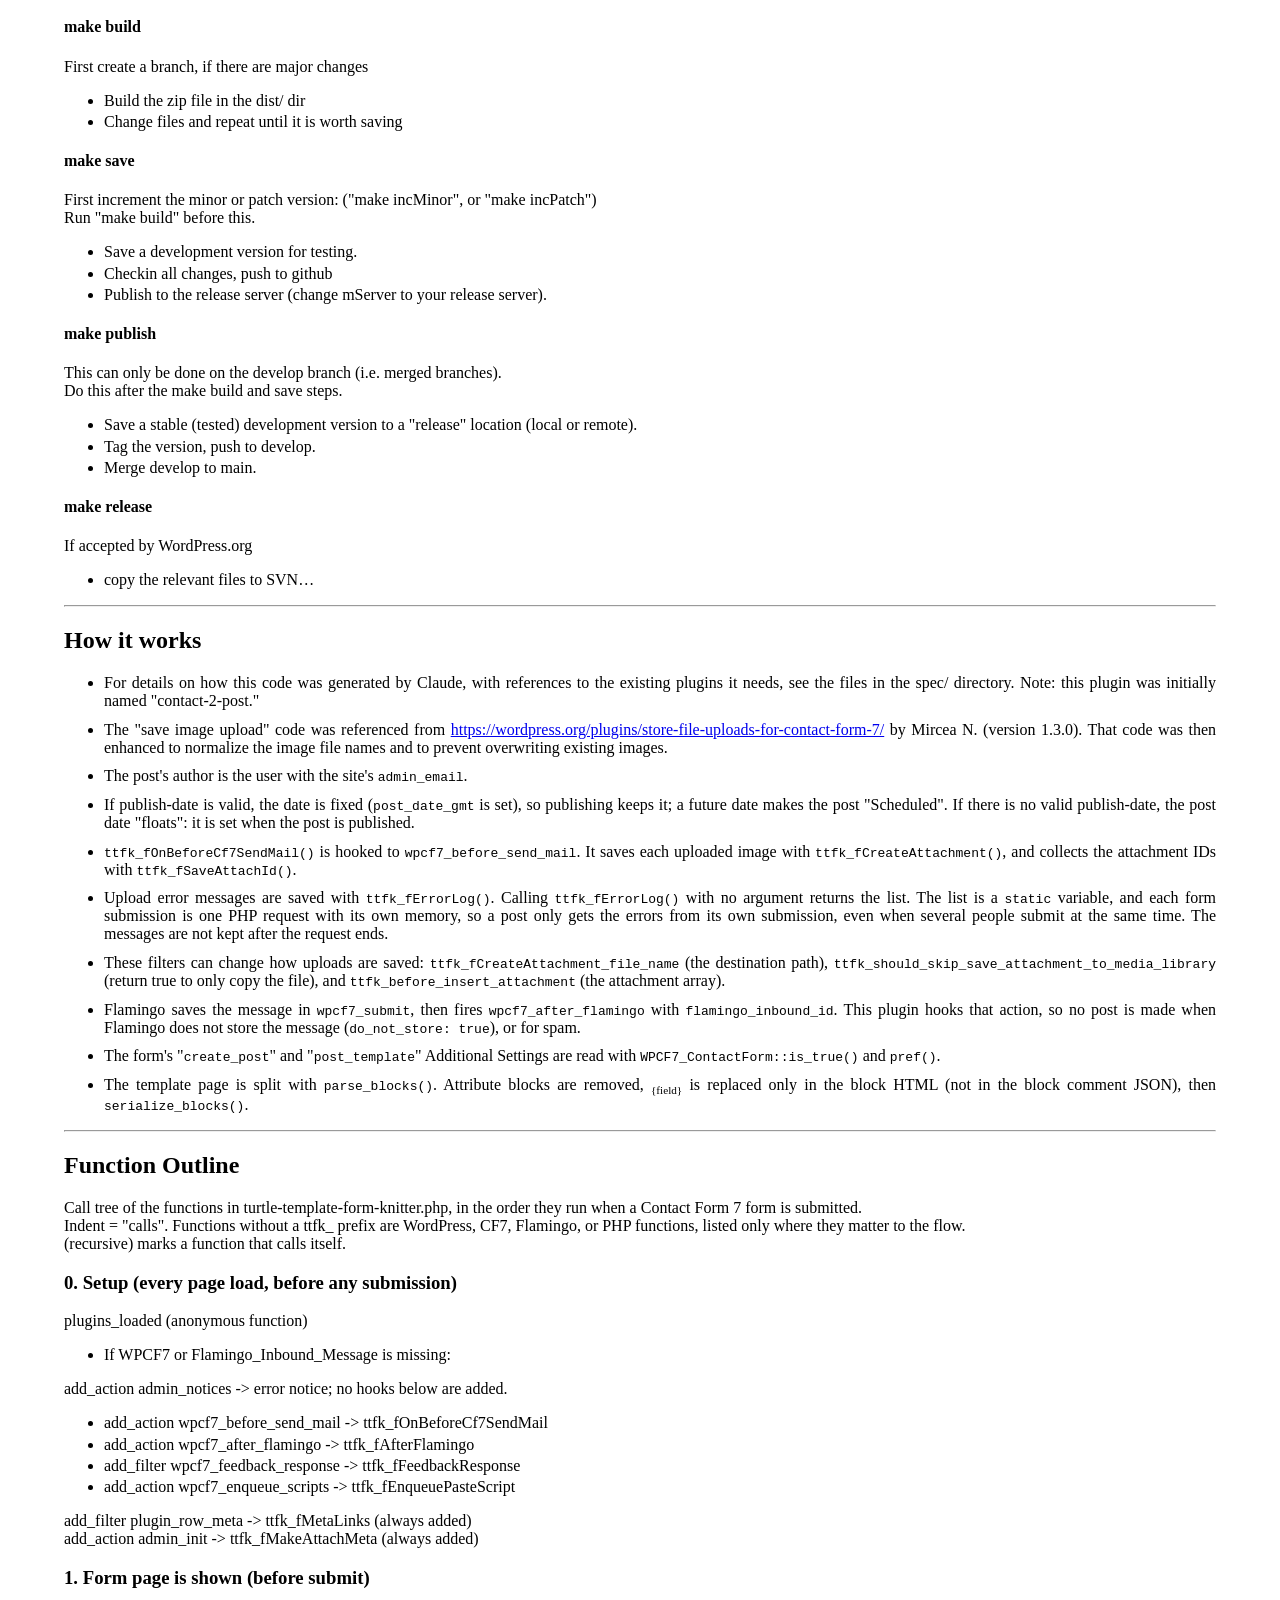
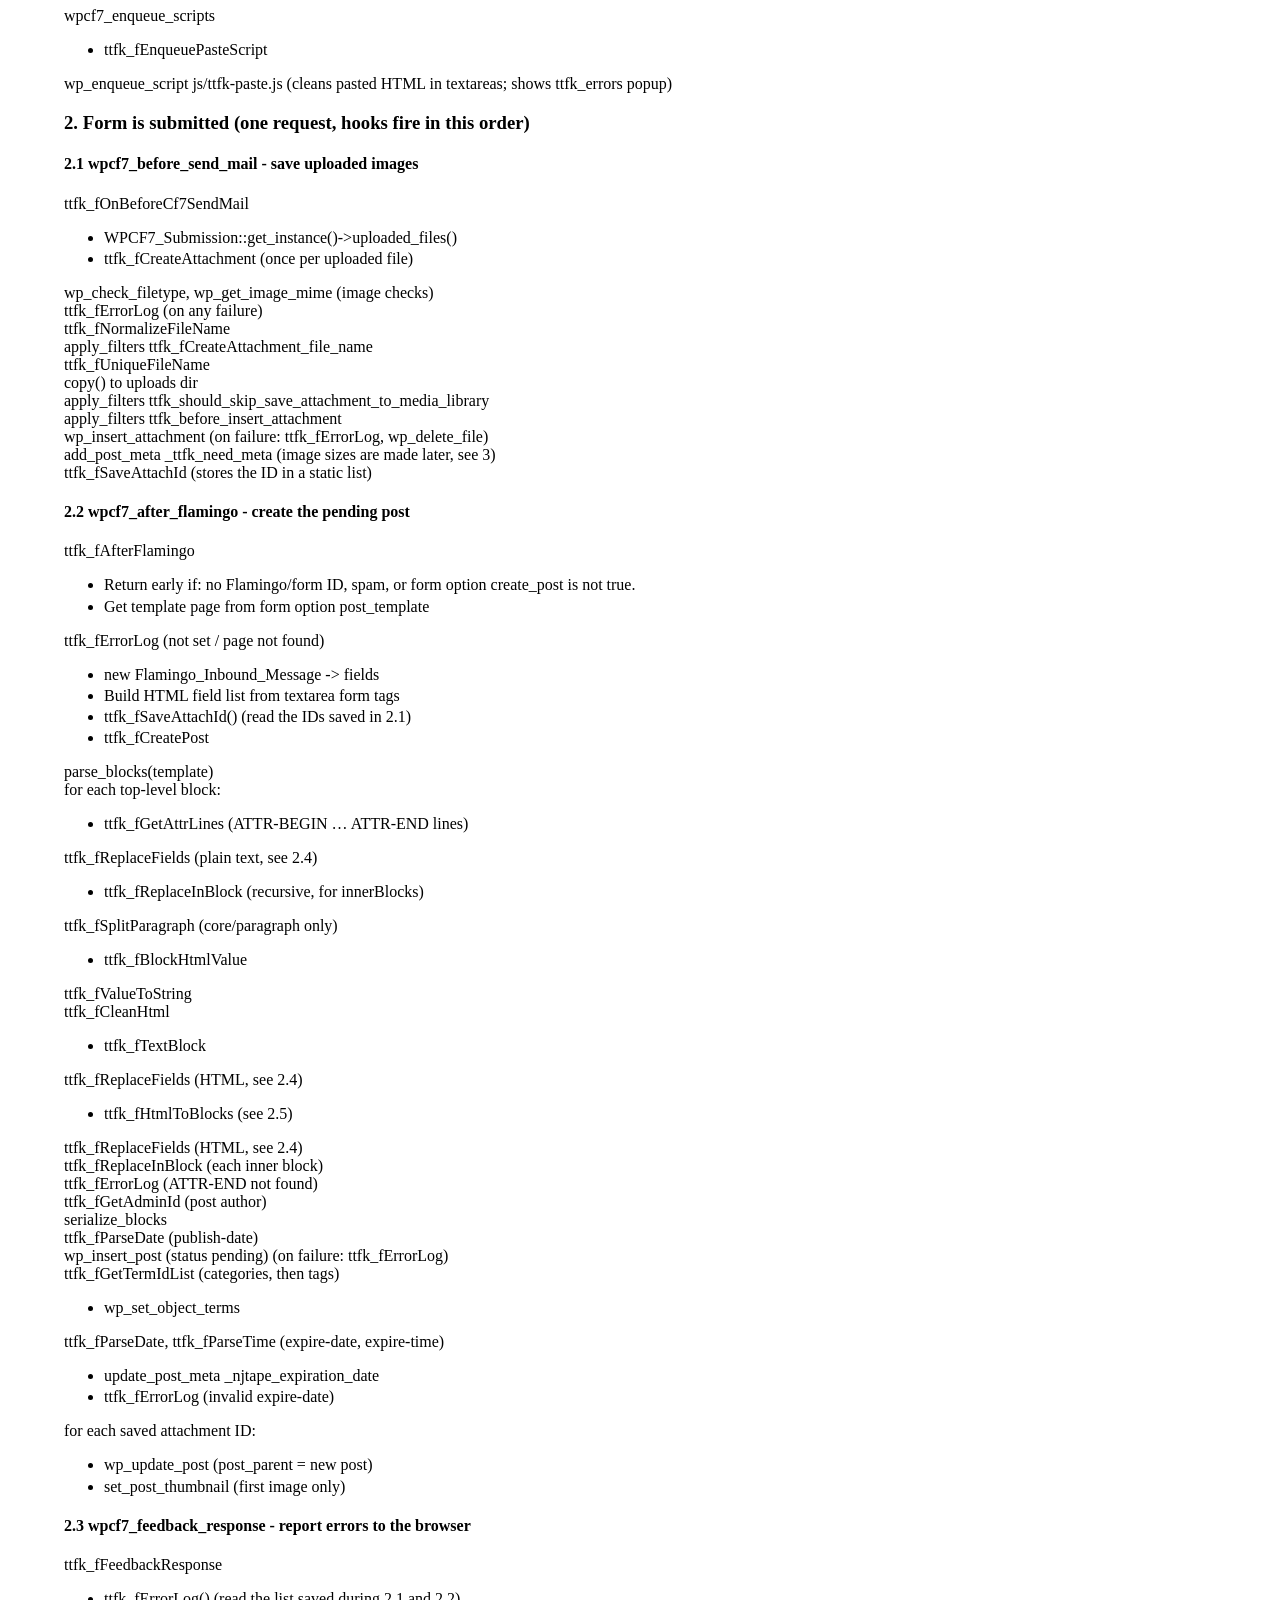
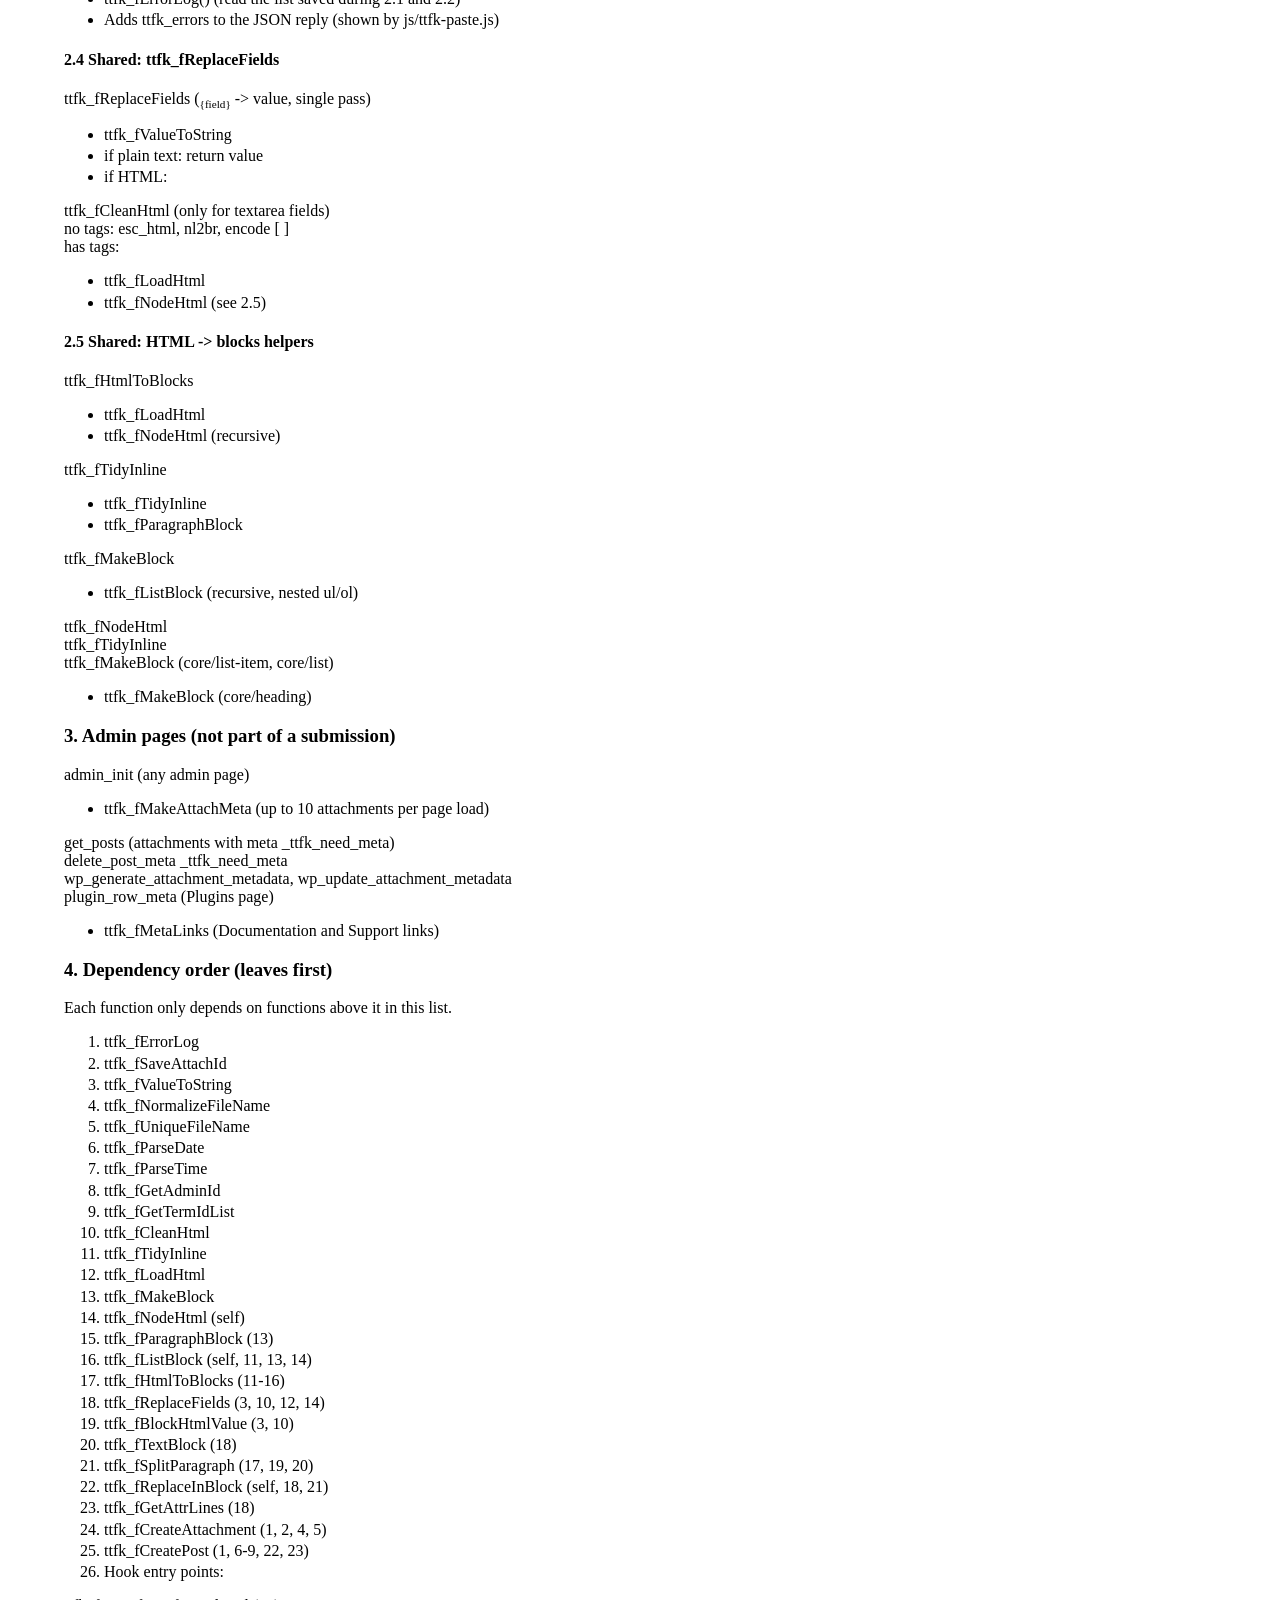
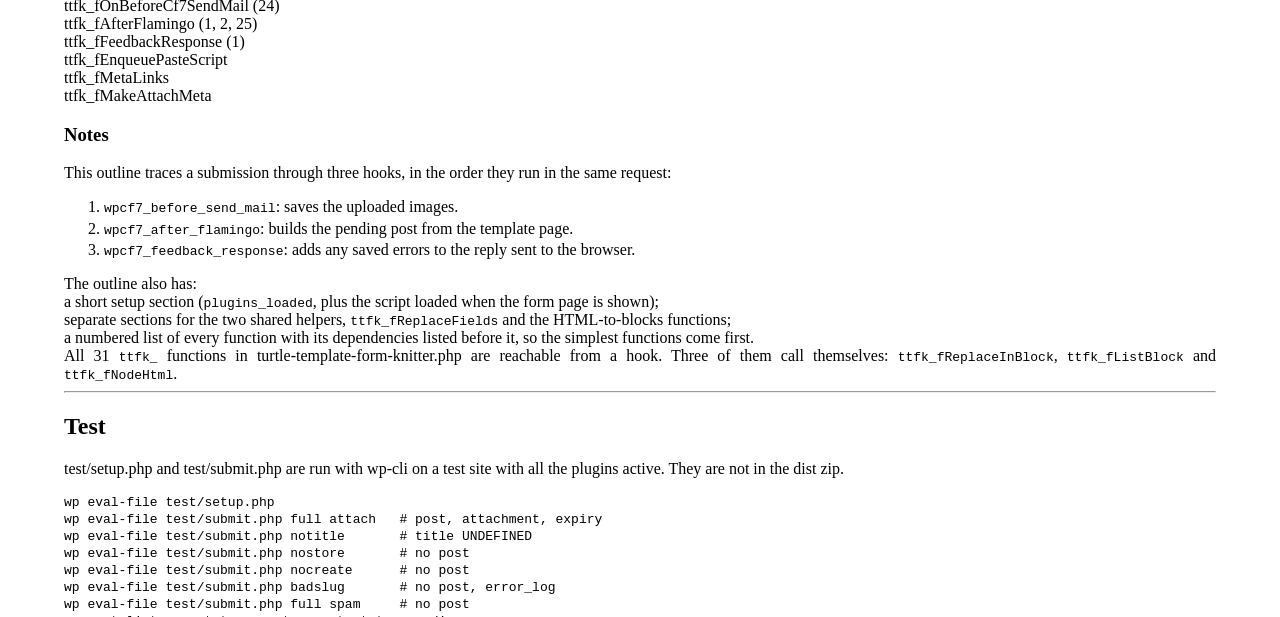
==== commit b218b7ce: "Updated" ====
--- a/docs/development.html
+++ b/docs/development.html
@@ -11,7 +11,7 @@
   <hr />
   <h1 id="turtle-template-form-knitter-development">Turtle Template Form
   Knitter Development</h1>
-  <p>ver-1.0.7</p>
+  <p>ver-1.0.10</p>
   <p>First fork the <a href=
   "https://turtleengr.github.io/WP-turtle-template-form-knitter/">https://turtleengr.github.io/WP-turtle-template-form-knitter/</a>
   repository.</p>
@@ -89,39 +89,43 @@
 mPubRel = /rel/released/$(mProj)
 </code></pre>
   <h3 id="build-steps">Build steps</h3>
-  <h4>=make=</h4>
+  <h4>make</h4>
   <ul>
     <li>This will verify the required packages and files exist.</li>
     <li>Then it will list the main steps to make and deploy the plugin.</li>
   </ul>
-  <h4>=make update=</h4>
+  <h4>make update</h4>
   <ul>
     <li>Pull the latest develop branch from github</li>
   </ul>
-  <h4>=make build=</h4>
-  <ul>
-    <li>Create a branch, if there are major changes</li>
+  <h4>make build</h4>
+  <p>First create a branch, if there are major changes</p>
+  <ul>
     <li>Build the zip file in the dist/ dir</li>
     <li>Change files and repeat until it is worth saving</li>
   </ul>
-  <h4>=make save=</h4>
+  <h4>make save</h4>
+  <p>First increment the minor or patch version: ("make incMinor", or "make
+  incPatch")</p>
+  <p>Run "make build" before this.</p>
   <ul>
     <li>Save a development version for testing.</li>
     <li>Checkin all changes, push to github</li>
     <li>Publish to the release server (change mServer to your release
     server).</li>
   </ul>
-  <h4>=make publish=</h4>
-  <ul>
-    <li>This can only be done on the develop branch (i.e. merged
-    branches)</li>
-    <li>Save a stable (tested) development version</li>
-    <li>Tag the version, push to develop</li>
-    <li>Merge develop to main</li>
-  </ul>
-  <h4>=make release=</h4>
-  <ul>
-    <li>if accepted by WordPress.org TBD</li>
+  <h4>make publish</h4>
+  <p>This can only be done on the develop branch (i.e. merged branches).</p>
+  <p>Do this after the make build and save steps.</p>
+  <ul>
+    <li>Save a stable (tested) development version to a "release" location
+    (local or remote).</li>
+    <li>Tag the version, push to develop.</li>
+    <li>Merge develop to main.</li>
+  </ul>
+  <h4>make release</h4>
+  <p>If accepted by WordPress.org</p>
+  <ul>
     <li>copy the relevant files to SVN…</li>
   </ul>
   <hr />
--- a/docs/doc.css
+++ b/docs/doc.css
@@ -0,0 +1,237 @@
+/*
+$Revision: 1.2 $ $Date: 2024/12/11 18:47:15 $ UTC
+$Source: /repo/per-bruce.cvs/public_html/template/template.css,v $
+
+To use put this in head tag (see template.org)
+  <link rel="stylesheet"
+      href="template.css" />
+*/
+
+.justify {
+    text-align: justify;
+}
+
+.left {
+    text-indent: 0px;
+}
+
+.right {
+    text-align: right;
+}
+
+blockquote {
+    margin-left: 15%;
+    margin-right: 0%;
+    font-family: Times, serif;
+    font-style: italic;
+    text-indent: 0px;
+    text-align: left;
+    margin-bottom: 15px;
+}
+
+blockquote p {
+    text-indent: 0px;
+    text-align: left;
+    margin-bottom: 15px;
+}
+
+blockquote.indent {
+    margin-left: 25%;
+}
+
+blockquote.na {
+    margin-left: 15%;
+    margin-right: 0%;
+    font-family: Times, serif;
+    font-style: italic;
+    text-align: left;
+    background: lightgrey;
+    color: black;
+}
+
+blockquote.normal p {
+    margin-left: 10%;
+    margin-right: 0%;
+    font-family: Times, serif;
+    font-style: normal;
+    text-align: left;
+    text-indent: -30px;
+    text-align: left;
+    margin-bottom: 15px;
+}
+
+body {
+    margin-left: 5%;
+    margin-right: 5%;
+    font-family: Times, serif;
+    font-size: 100%;
+    text-align: justify;
+    background: white;
+    color: black;
+}
+
+body.tradebook {
+    width: 306pt;
+    margin-left: 54pt;
+    margin-right: 72pt;
+    font-family: Times, serif;
+    font-size: 100%;
+    text-align: justify;
+    background: #EED;
+    color: black;
+}
+
+body.test {
+    width: 360pt;
+    margin-left: 5%;
+    margin-right: 5%;
+    font-family: Times, serif;
+    font-size: 100%;
+    text-align: justify;
+    background: white;
+    color: black;
+}
+
+cite {
+    vertical-align: sub;
+    font-size: 70%;
+    font-style: normal;
+    font-weight: normal;
+}
+
+dd {
+    text-align: justify;
+}
+
+del {
+    color: red;
+}
+
+div.bcbc {
+    margin-left: 15%;
+    margin-right: 0%;
+    font-family: Times, serif;
+    font-style: italic;
+    font-weight: bold;
+    text-align: left;
+}
+
+div.red {
+    color: red;
+}
+
+dt {
+    font-weight: bold;
+    text-align: left;
+}
+
+figure {
+    text-indent: 0px;
+    text-align: left;
+    margin: 0px;
+    margin-top: 8pt;
+    margin-bottom: 8pt;
+}
+
+h1, h2, h3, h4, h5, h6 {
+    text-indent: 0px;
+    text-align: left;
+}
+
+img {
+    border: 3px solid black;
+}
+
+ins {
+    color: green;
+}
+
+li {
+    margin-bottom:0.2em
+}
+
+li p {
+    text-indent: 0px;
+    margin-top: 8pt;
+    margin-bottom: 8pt;
+}
+
+h1 + p, h2 + p, h3 + p, h4 + p, h5 + p, blockquote + p, table + p,
+  ul + p, ol + p, figure + p {
+  text-indent: 0px;
+}
+
+p {
+    margin: 0px;
+}
+
+p.block {
+    text-indent: 0px;
+    text-align: left;
+    margin: 0px;
+    margin-top: 8pt;
+    margin-bottom: 8pt;
+}
+
+p.emph {
+        color: blue;
+}
+
+p.indent {
+    text-indent: 50px;
+    margin: 0px;
+}
+
+p.qtd {
+    font-style: italic;
+    text-align: left;
+}
+p.red {
+    color: red;
+}
+pre {
+    font-size: 100%;
+    line-height: 100%;
+    font-family: Courier New, monospace;
+    text-align: left;
+}
+
+span.normal {
+    font-style: normal;
+}
+
+span.red {
+    color: red;
+}
+
+span.tbd {
+    background: lightgrey;
+}
+
+span.title {
+    font-style: italic;
+}
+
+table pre {
+    margin-left: 2%;
+    font-family: Courier New, monospace;
+    font-weight: bold;
+    text-align: left;
+}
+
+td p {
+    text-indent: 0px;
+    text-align: left;
+    margin-bottom: 1em;
+}
+
+td {
+    text-indent: 0px;
+    text-align: left;
+    margin-bottom: 15px;
+}
+
+th {
+    font-weight: bold;
+    text-align: left;
+}
